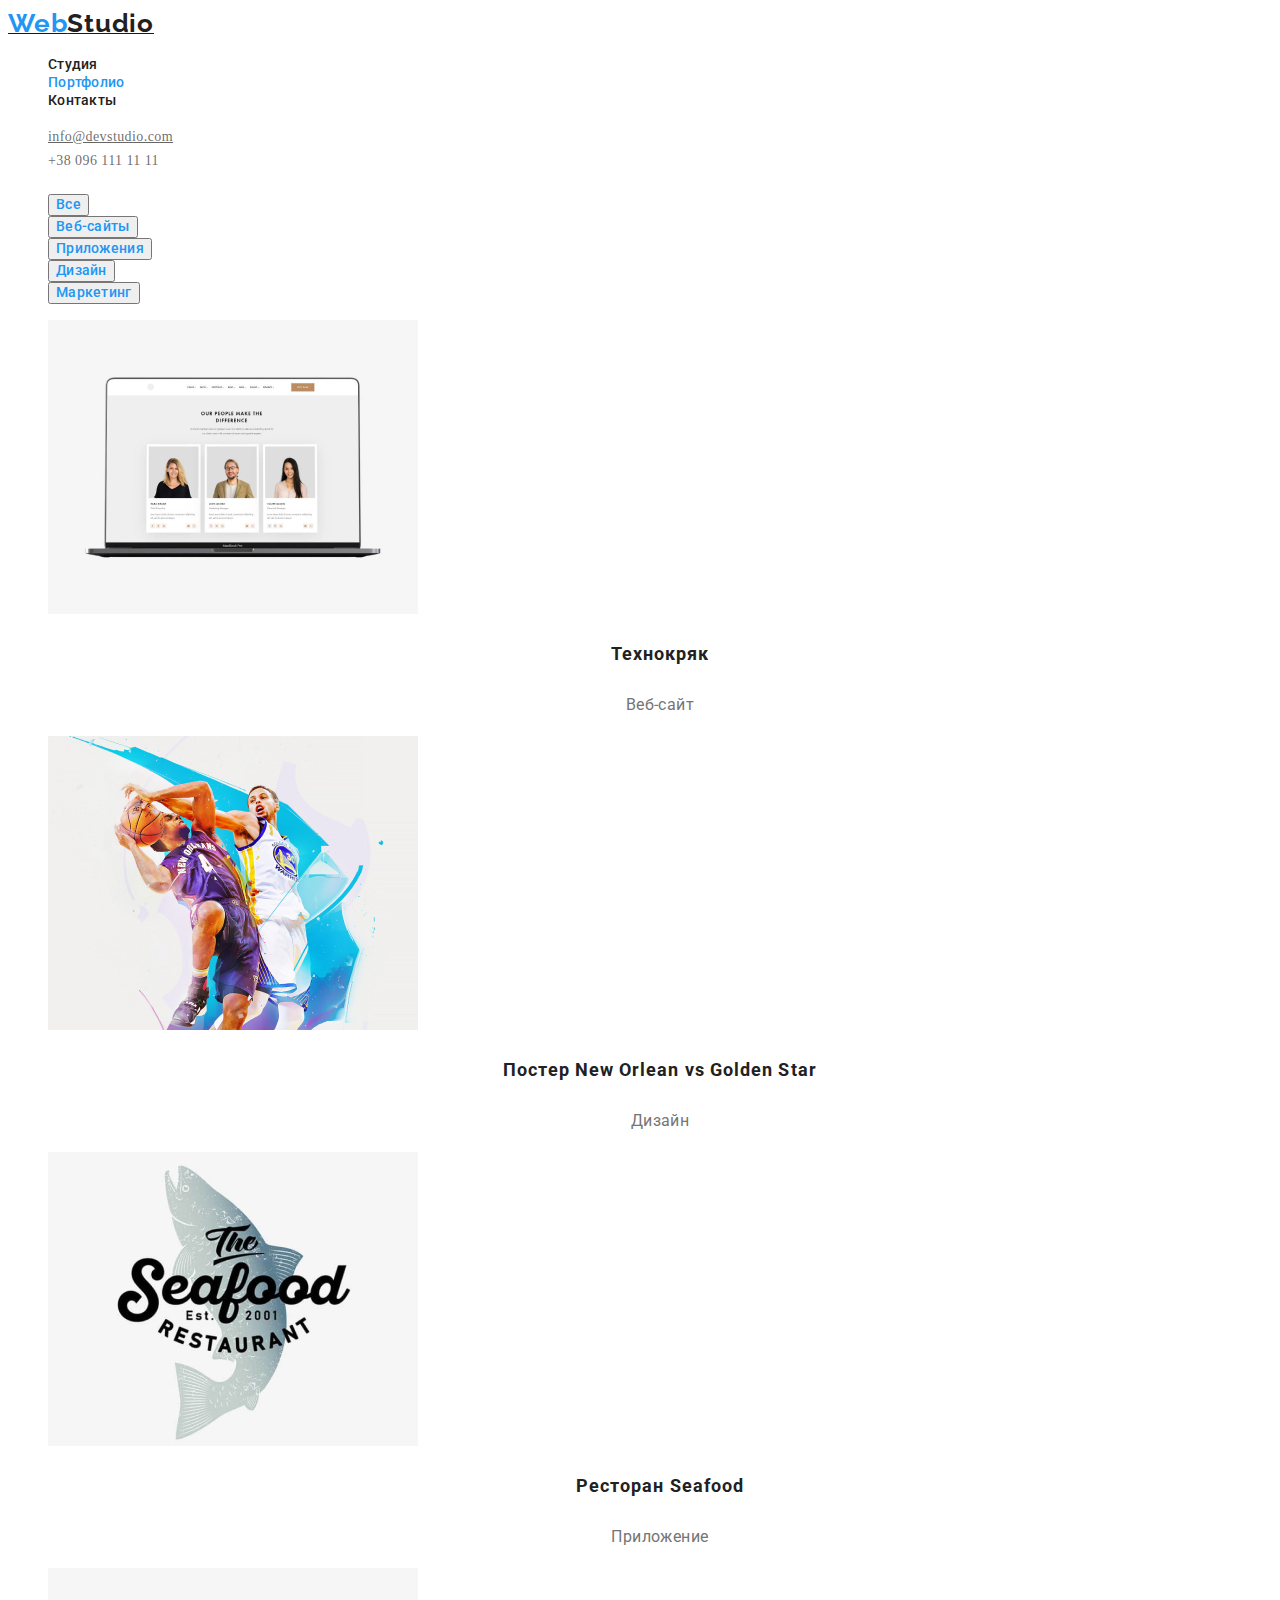
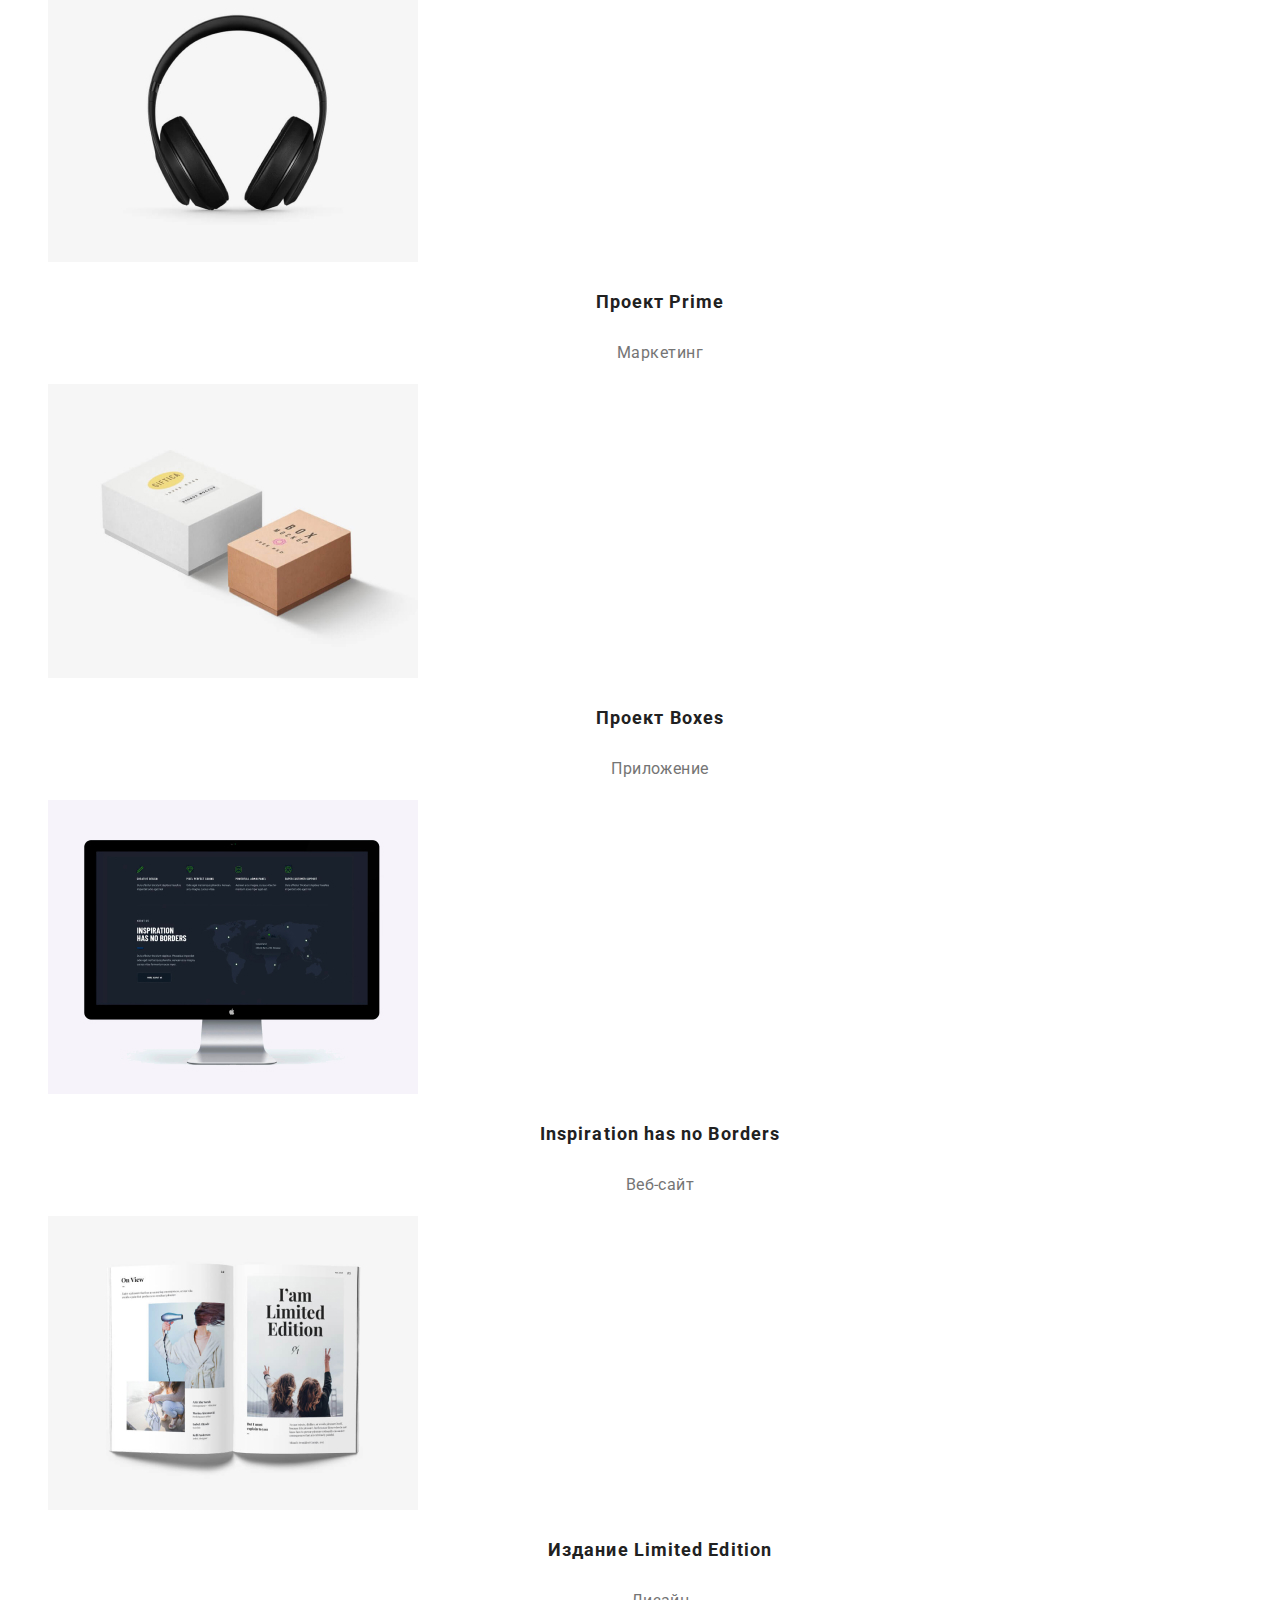
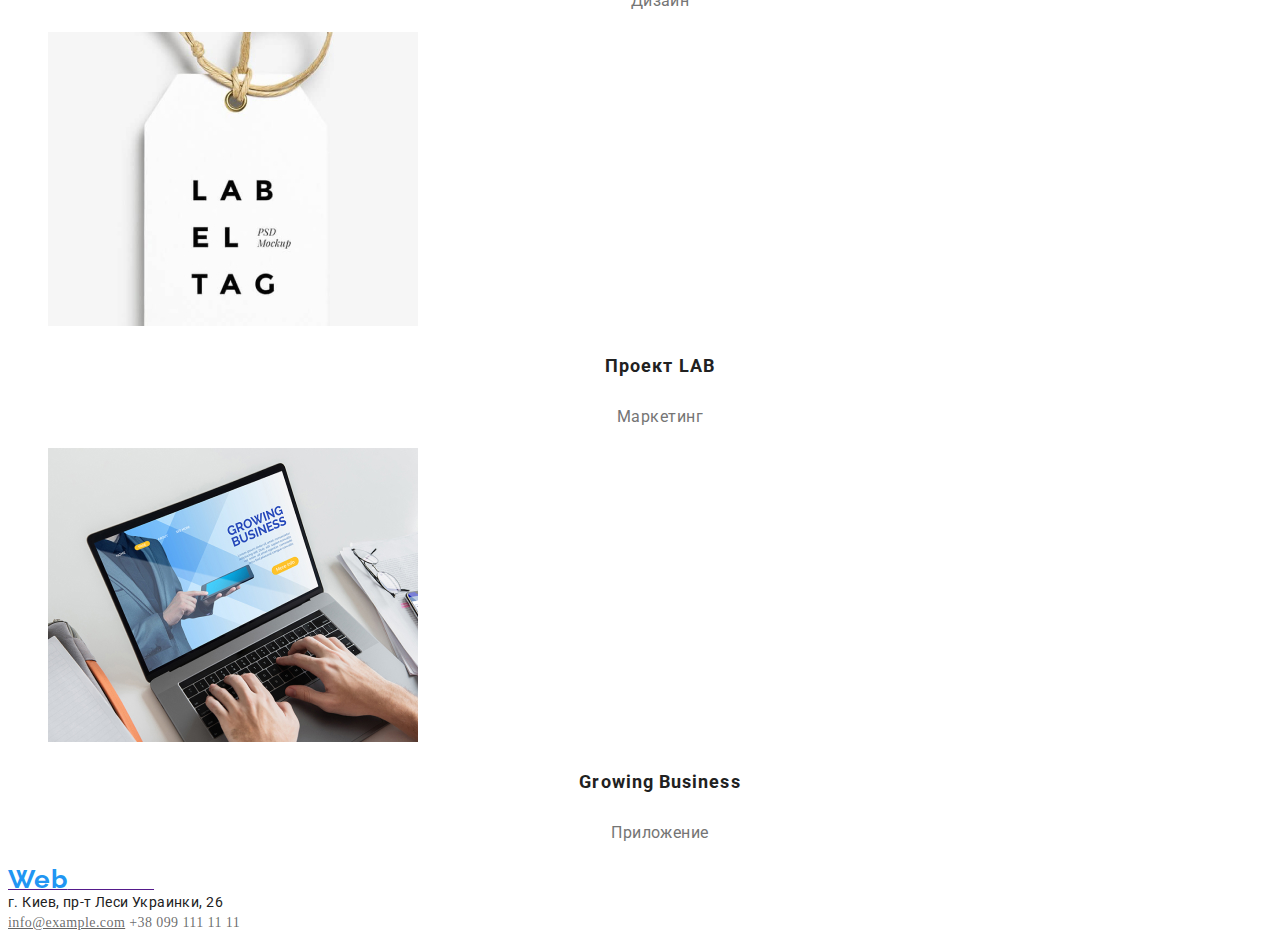
==== porfolio.html @ 671dcb43 "Исправления" ====
<!DOCTYPE html>
<html lang="ru">
  <head>
    <meta charset="UTF-8" />
    <meta http-equiv="X-UA-Compatible" content="IE=edge" />
    <meta name="viewport" content="width=device-width, initial-scale=1.0" />
    <title>Document</title>
    <link href="" rel="stylesheet" />
    <link
      href="https://fonts.googleapis.com/css2?family=Raleway:wght@900&family=Roboto:wght@400;500;700&display=swap"
      rel="stylesheet"
    />
    <link rel="preconnect" href="https://fonts.gstatic.com" crossorigin />
    <link rel="preconnect" href="https://fonts.gstatic.com" crossorigin />
    <link rel="stylesheet" href="./css/common.css" />
    <link rel="stylesheet" href="./css/portfolio.css"
  </head>
  <body class="page">
    <!-- Шапка сайта-->
    <header>
      <a href="/"
        ><span class="logo-first">Web</span
        ><span class="logo-second">Studio</span></a
      >
      <nav>
        <!--Навигация на другие страницы-->
        <ul class="site-nav list">
          <li><a class="link current" href="./index.html">Студия</a></li>
          <li><a class="link" href="">Портфолио</a></li>
          <li><a class="link-contact" href="">Контакты</a></li>
        </ul>
        <ul class="auth-nav list">
          <li><a class="contacts-link" href="">info@devstudio.com</a></li>
          <li><a class="contacts-link link" href="">+38 096 111 11 11</a></li>
        </ul>
      </nav>
    </header>
    <!--Уникальный контент страницы-->
    <main>
      <!--Герой-->
      <section class="hero">
        <h1 class="hero-title"></h1>
        <nav>
          <!--Фильтр страницы-->
          <ul class="site-nav list list">
            <li>
              <button type="button" class="button-primary link">Все</button>
            </li>
            <li>
              <button type="button" class="button-secondary link">
                Веб-сайты
              </button>
            </li>
            <li>
              <button type="button" class="button-secondary link">
                Приложения
              </button>
            </li>
            <li>
              <button type="button" class="button-secondary link">
                Дизайн
              </button>
            </li>
            <li>
              <button type="button" class="button-secondary link">
                Маркетинг
              </button>
            </li>
          </ul>
        </nav>
      </section>
      <!--Навигация по странице Портфолио-->
      <section class="section">
        <h2 class="section-title"></h2>
        <ul class="Портфолио-list list">
          <li>
            <img src="./images/img5.jpg" alt="Веб-сайт" width="370" />
            <h3 class="section-title">Технокряк</h3>
            <p class="section-description">Веб-сайт</p>
          </li>
          <li>
            <img
              src="./images/img6.jpg"
              alt="Постер с фото баскетбол"
              width="370"
            />
            <h3 class="section-title">Постер New Orlean vs Golden Star</h3>
            <p class="section-description">Дизайн</p>
          </li>
          <li>
            <img src="./images/img7.jpg" alt="Ресторан - логотип" width="370" />
            <h3 class="section-title">Ресторан Seafood</h3>
            <p class="section-description">Приложение</p>
          </li>
          <li>
            <img src="./images/img8.jpg" alt="Основной проект" width="370" />
            <h3 class="section-title">Проект Prime</h3>
            <p class="section-description">Маркетинг</p>
          </li>
          <li>
            <img src="./images/img9.jpg" alt="Проект - Боксы" width="370" />
            <h3 class="section-title">Проект Boxes</h3>
            <p class="section-description">Приложение</p>
          </li>
          <li>
            <img src="./images/img10.jpg" alt="Вдохновение" width="370" />
            <h3 class="section-title">Inspiration has no Borders</h3>
            <p class="section-description">Веб-сайт</p>
          </li>
          <li>
            <img
              src="./images/img11.jpg"
              alt="Ограниченное издание"
              width="370"
            />
            <h3 class="section-title">Издание Limited Edition</h3>
            <p class="section-description">Дизайн</p>
          </li>
          <li>
            <img
              src="./images/img12.jpg"
              alt="Программа обучения"
              width="370"
            />
            <h3 class="section-title">Проект LAB</h3>
            <p class="section-description">Маркетинг</p>
          </li>
          <li>
            <img src="./images/img13.jpg" alt="Растущий бизнес" width="370" />
            <h3 class="section-title">Growing Business</h3>
            <p class="section-description">Приложение</p>
          </li>
        </ul>
      </section>
    </main>
    <!--Подвал страницы-->
    <footer class="footer">
      <a href=""
        ><span class="logo-first">Web</span
        ><span class="logo-third">Studio</span></a
      >
      <address class="contacts-adress">г. Киев, пр-т Леси Украинки, 26</address>
      <a class="contacts-link" href="mailto:info@example.com"
        >info@example.com</a
      >
      <a class="contacts-link link" href="tel:">+38 099 111 11 11</a>
    </footer>
  </body>
</html>
---- css/common.css ----
:root {
  --primary-text-color: #212121;
  --secondary-text-color: #757575;
  --accent-color: #2196f3;
  --primary-white-text-color: #ffffff;
  --secondary-white-text-color: rgba (0, 0, 0, 0.6);
  --primary-white-color: #ffffff;
}

}

body {
  color: var(--primary-text-color);
  background-color: var(--primary-white-color);
}

.logo {
  color: var(--primary-text-color);
}

logo:hover {
  color: var(--accent-color);
}
.site-nav .link {
  color: var(--accent-color);
}

.site-nav .link:hover,
.site-nav .link:focus {
  color: var(--primary-text-color);
}

.site-nav .link.current {
  color: var(--primary-text-color);
}
---- css/portfolio.css ----
/ *цвет основного текста #212121*/
/* вторичный цвет текста rgba (0, 0, 0, 0)
*/
/* белый #ffffff */
/* акцент#2196f3 */
/* вторичный цвет фона #757575*/ 

.body {
  color: var(--primary-text-color);
  background-color: var(--primary-white-color);

  font-family: Roboto;
font-style: normal;
font-weight: 500;
font-size: 14px;
line-height: 1.14;
letter-spacing: 0.02em;
}


.link {
  color: var(--primary-text-color);
  text-decoration: none;
}

.list {
  list-style: none;
}

/* Logo */
.logo {
  color: var(--primary-text-color);
  font-family: Raleway;
font-style: normal;
font-weight: 700;
font-size: 26px;
line-height: 1.19;
letter-spacing: 0.03em;
}

.logo:hover, .logo:focus
 {
    color: var(--accent-color);
    background-color: var(--primary-white-text-color);
 }

.logo-first {
    color:var(--accent-color);
  font-family: Raleway;
font-style: normal;
font-weight: 700;
font-size: 26px;
line-height: 1.19;
letter-spacing: 0.03em;
text-decoration: none;
}

.logo-second {
    color: var(--primary-text-color);
    font-family: Raleway;
font-style: normal;
font-weight: 700;
font-size: 26px;
line-height: 1.19;
letter-spacing: 0.03em;
   }
.logo-third {
color: var(--primary-white-color);
font-family: Raleway;
font-style: normal;
font-weight: 700;
font-size: 26px;
line-height: 31px;
letter-spacing: 0.03em;
}
/* Site nav */

.site-nav .link.current {
  color: var(--primary-text-color);
   font-family: Roboto;
font-style: normal;
font-weight: 500;
font-size: 14px;
line-height: 1.14;
letter-spacing: 0.02em;
  }

.site-nav .link {
  color: var(--accent-color);
  font-family: Roboto;
font-style: normal;
font-weight: 500;
font-size: 14px;
line-height: 1.14;
letter-spacing: 0.02em;
} 
.site-nav .link:hover,
.site-nav .link:focus {
  color: var(--primary-text-color);
  font-family: Roboto;
font-style: normal;
font-weight: 500;
font-size: 14px;
line-height: 1.14;
letter-spacing: 0.02em;
}

.site-nav .link-contact {
  color: var(--primary-text-color);
   font-family: Roboto;
font-style: normal;
font-weight: 500;
font-size: 14px;
line-height: 1.14;
letter-spacing: 0.02em; 
text-decoration: none;
}

/* Auth-nav */

.auth-nav contacts-link {
  color: var(--secondary-text-color);
  font-family: Roboto;
font-style: normal;
font-weight: 500;
font-size: 14px;
line-height: 1.14;
letter-spacing: 0.02em;}

.auth-nav contacts-link link {
   color: var(--secondary-text-color);
   font-family: Roboto;
font-style: normal;
font-weight: 500;
font-size: 14px;
line-height: 1.14;
letter-spacing: 0.02em
}


/* Hero */
.hero-title {
  color: var(--primary-text-color);
  
}
/* Button */
.button {
  color: var(--primary-white-text-color);
  background-color: #ffffff;
  
}

.button.primary link {
  color: var(--primary-white-text-color);
  background-color: var(--accent-color);
  border-color: blue;
  text-align: center;
}

.button.secondary link {
  color: var(--primary-text-color);
  background-color: var(--primary-white-color);
  border-color: transparent;
  text-align: center;
}

/* Filtre on the pages */

.section-title {
  color: var(--primary-text-color);
  font-family: Roboto;
font-style: normal;
font-weight: 700;
font-size: 18px;
line-height: 2.0;
letter-spacing: 0.06em;
text-align: center;
}

.section-description {
  color: var(--secondary-text-color);
  font-family: Roboto;
font-style: normal;
font-weight: normal;
font-size: 16px;
line-height: 30px;
letter-spacing: 0.03em;
text-align: center;
}


.footer

/* Footer */
.logo {
    color: var(--primary-text-color);
font-family: Raleway, cursive;
font-size: 26px;
line-height: 1.19;
text-decoration: none;
}
.logo-first {
    color:var(--accent-color);
   font-family: Raleway;
font-style: normal;
font-weight: 700;
font-size: 26px;
line-height: 31px;
letter-spacing: 0.03em;
 
  }

}
.logo-second {
    color: var(--primary-text-color);
    font-family: Raleway;
font-style: normal;
font-weight: 700;
font-size: 26px;
line-height: 1.19;
letter-spacing: 0.03em;
}

.contacts-adress{
color: var(--primary-text-color);
font-family: Roboto;
font-style: normal;
font-weight: 400;
font-size: 14px;
line-height: 1.14;
letter-spacing: 0.03em
}

.contacts-link {
  color: rgba(0, 0, 0, 0.6);
  аont-family: Roboto;
font-style: normal;
font-weight: 400;
font-size: 14px;
line-height: 24px;
letter-spacing: 0.03em;
}
.contacts-link link {
  color: rgba(0, 0, 0, 0.6);
  font-family: Roboto;
font-style: normal;
font-weight: 400;
font-size: 14px;
line-height: 1.14;
letter-spacing: 0.03em;
}
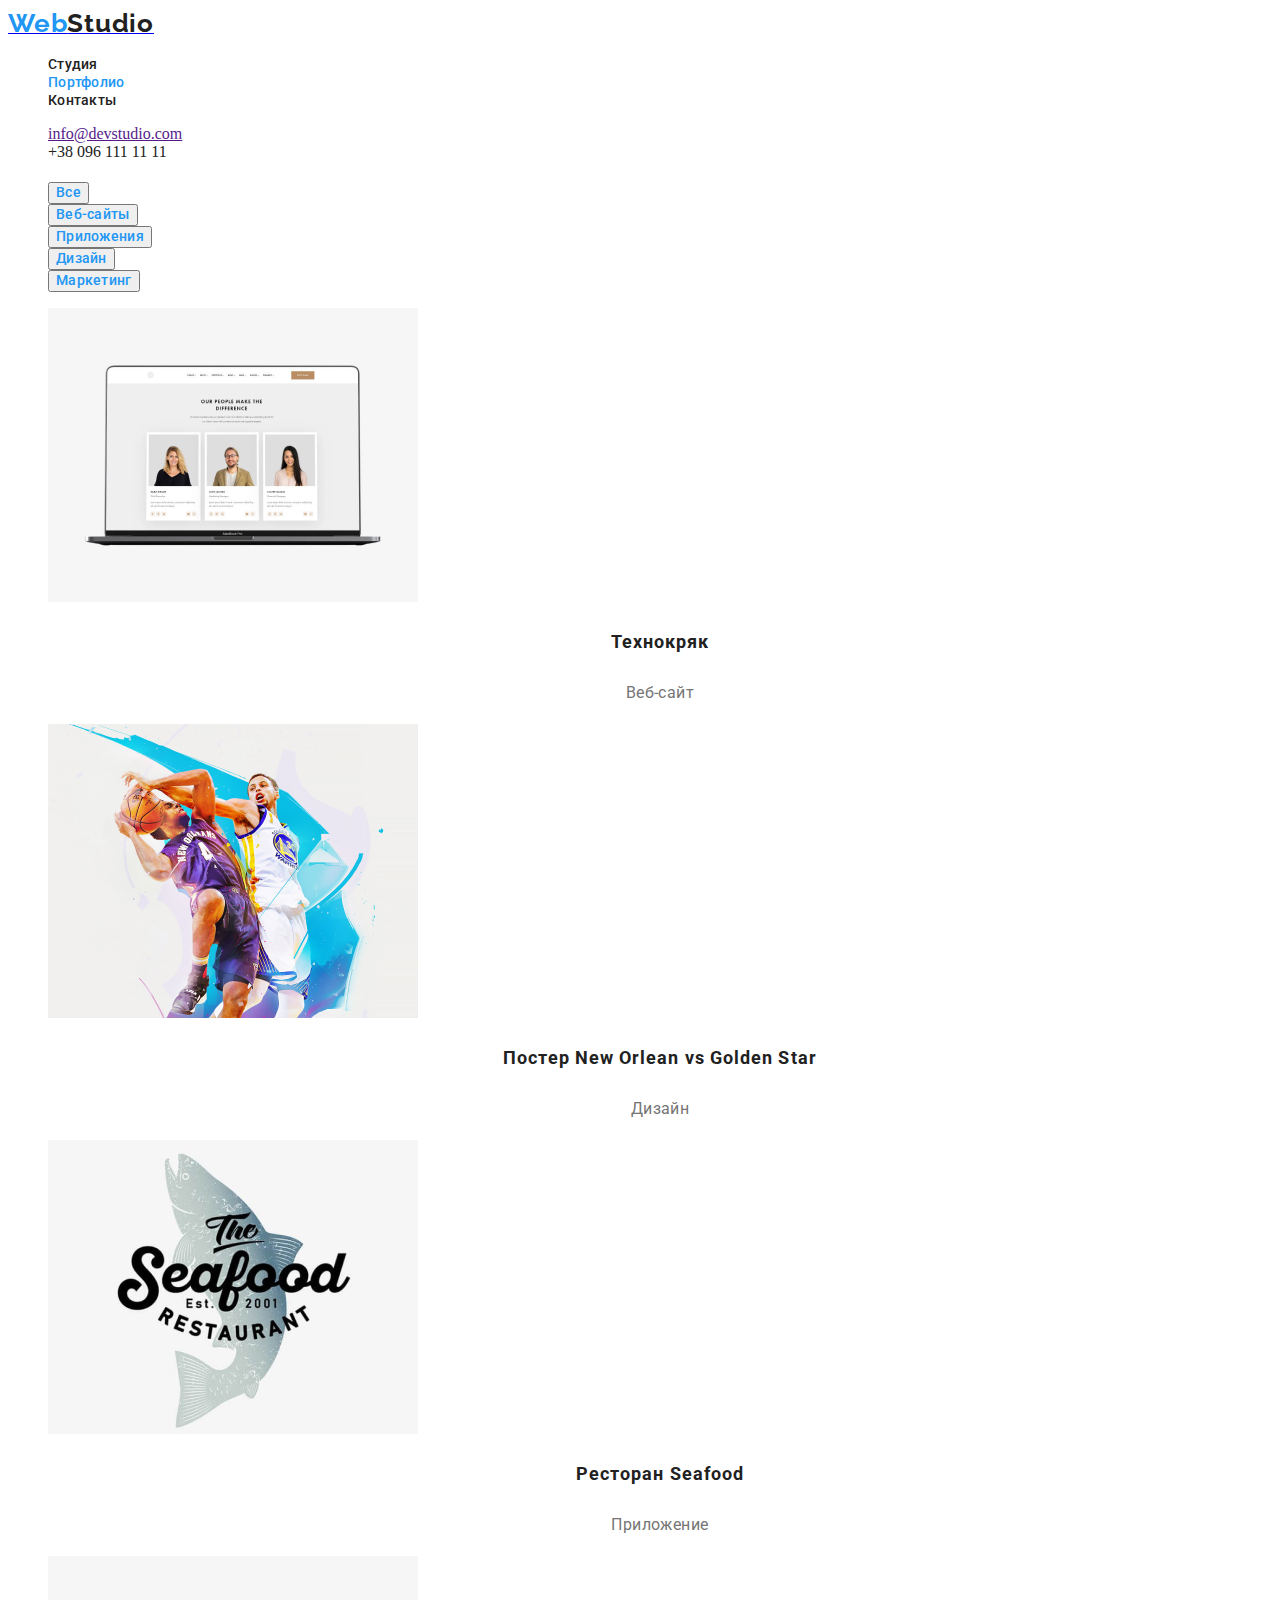
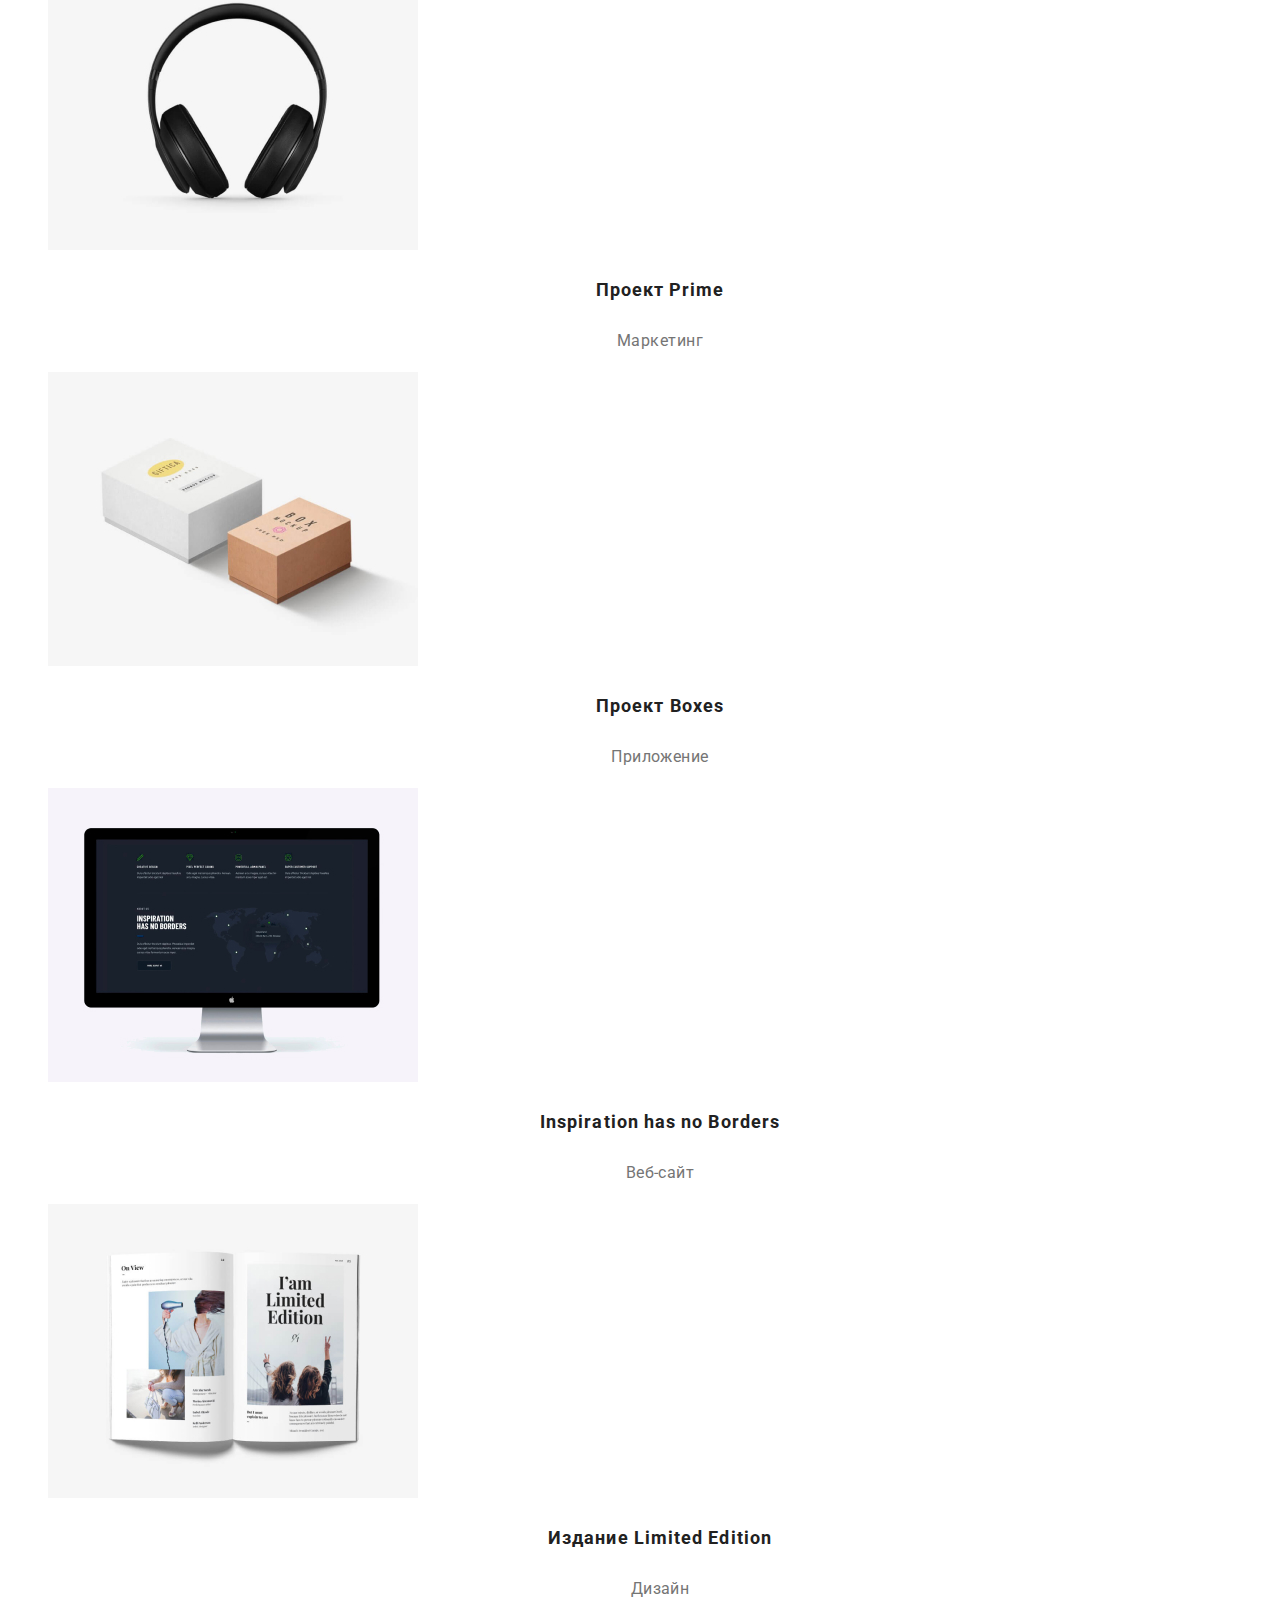
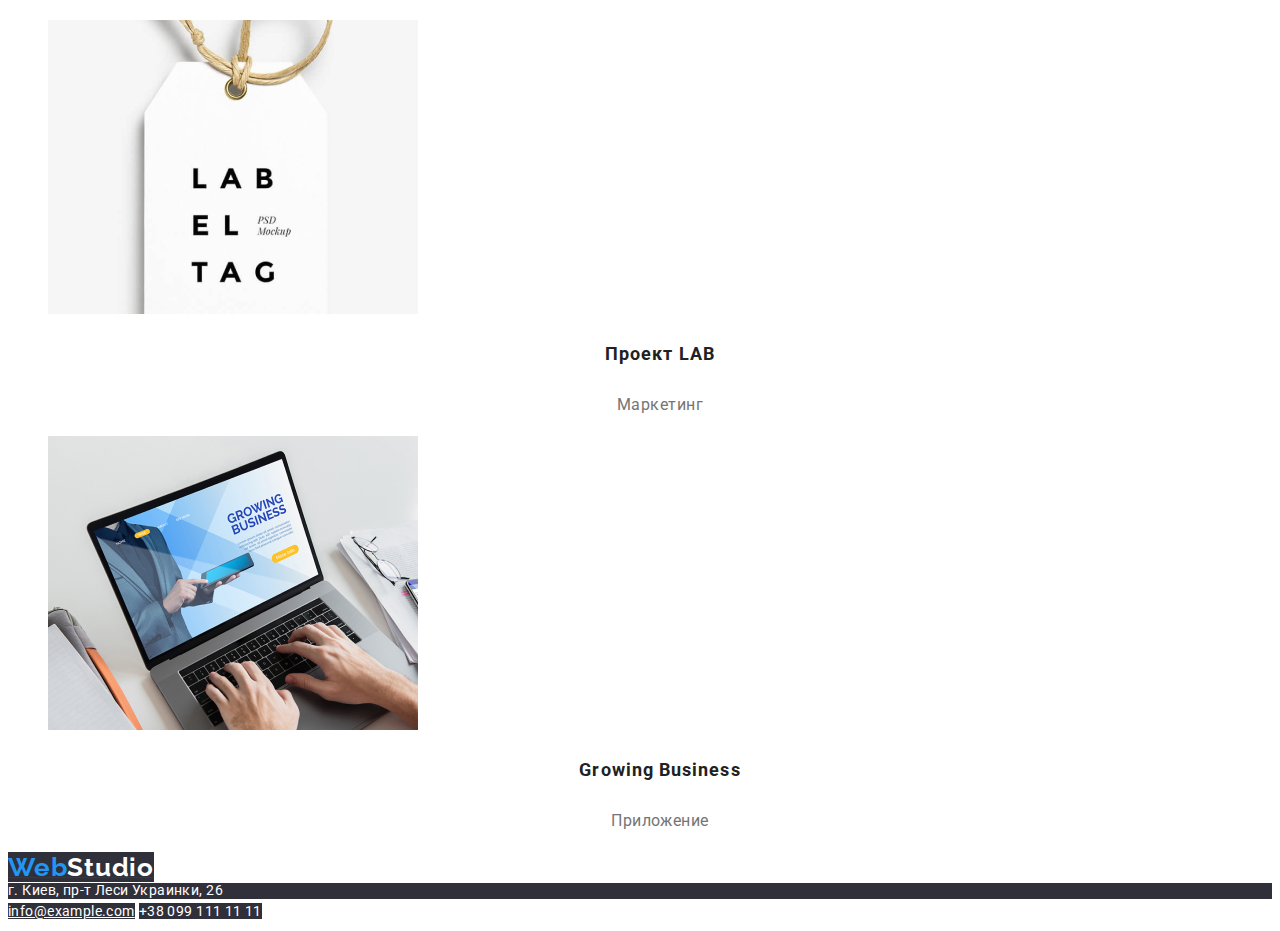
==== commit 1b48da36: "Добавила белый текст и фон" ====
--- a/porfolio.html
+++ b/porfolio.html
@@ -19,8 +19,8 @@
     <!-- Шапка сайта-->
     <header>
       <a href="/"
-        ><span class="logo-first">Web</span
-        ><span class="logo-second">Studio</span></a
+        ><span class="logo-first-header">Web</span
+        ><span class="logo-second-header">Studio</span></a
       >
       <nav>
         <!--Навигация на другие страницы-->
@@ -30,8 +30,8 @@
           <li><a class="link-contact" href="">Контакты</a></li>
         </ul>
         <ul class="auth-nav list">
-          <li><a class="contacts-link" href="">info@devstudio.com</a></li>
-          <li><a class="contacts-link link" href="">+38 096 111 11 11</a></li>
+          <li><a class="contact-link" href="">info@devstudio.com</a></li>
+          <li><a class="contact-link link" href="">+38 096 111 11 11</a></li>
         </ul>
       </nav>
     </header>
@@ -136,8 +136,8 @@
     <!--Подвал страницы-->
     <footer class="footer">
       <a href=""
-        ><span class="logo-first">Web</span
-        ><span class="logo-third">Studio</span></a
+        ><span class="logo-first-footer">Web</span
+        ><span class="logo-third-footer">Studio</span></a
       >
       <address class="contacts-adress">г. Киев, пр-т Леси Украинки, 26</address>
       <a class="contacts-link" href="mailto:info@example.com"
--- a/css/common.css
+++ b/css/common.css
@@ -12,6 +12,7 @@
 body {
   color: var(--primary-text-color);
   background-color: var(--primary-white-color);
+  background-color: #2f303a;
 }
 
 .logo {
--- a/css/portfolio.css
+++ b/css/portfolio.css
@@ -10,13 +10,12 @@
   background-color: var(--primary-white-color);
 
   font-family: Roboto;
-font-style: normal;
-font-weight: 500;
-font-size: 14px;
-line-height: 1.14;
-letter-spacing: 0.02em;
-}
-
+  font-style: normal;
+  font-weight: 500;
+  font-size: 14px;
+  line-height: 1.14;
+  letter-spacing: 0.02em;
+}
 
 .link {
   color: var(--primary-text-color);
@@ -31,123 +30,123 @@
 .logo {
   color: var(--primary-text-color);
   font-family: Raleway;
-font-style: normal;
-font-weight: 700;
-font-size: 26px;
-line-height: 1.19;
-letter-spacing: 0.03em;
-}
-
-.logo:hover, .logo:focus
- {
-    color: var(--accent-color);
-    background-color: var(--primary-white-text-color);
- }
-
-.logo-first {
-    color:var(--accent-color);
-  font-family: Raleway;
-font-style: normal;
-font-weight: 700;
-font-size: 26px;
-line-height: 1.19;
-letter-spacing: 0.03em;
-text-decoration: none;
-}
-
-.logo-second {
-    color: var(--primary-text-color);
-    font-family: Raleway;
-font-style: normal;
-font-weight: 700;
-font-size: 26px;
-line-height: 1.19;
-letter-spacing: 0.03em;
-   }
-.logo-third {
-color: var(--primary-white-color);
-font-family: Raleway;
-font-style: normal;
-font-weight: 700;
-font-size: 26px;
-line-height: 31px;
-letter-spacing: 0.03em;
+  font-style: normal;
+  font-weight: 700;
+  font-size: 26px;
+  line-height: 1.19;
+  letter-spacing: 0.03em;
+}
+
+.logo:hover,
+.logo:focus {
+  color: var(--accent-color);
+  background-color: var(--primary-white-text-color);
+}
+
+.logo-first-header {
+  color: var(--accent-color);
+  font-family: Raleway;
+  font-style: normal;
+  font-weight: 700;
+  font-size: 26px;
+  line-height: 1.19;
+  letter-spacing: 0.03em;
+  text-decoration: none;
+}
+
+.logo-second-header {
+  color: var(--primary-text-color);
+  font-family: Raleway;
+  font-style: normal;
+  font-weight: 700;
+  font-size: 26px;
+  line-height: 1.19;
+  letter-spacing: 0.03em;
+}
+.logo-third-footer {
+  color: var(--primary-white-text-color);
+  background-color: #2f303a;
+  font-family: Raleway;
+  font-style: normal;
+  font-weight: 700;
+  font-size: 26px;
+  line-height: 31px;
+  letter-spacing: 0.03em;
 }
 /* Site nav */
 
 .site-nav .link.current {
   color: var(--primary-text-color);
-   font-family: Roboto;
-font-style: normal;
-font-weight: 500;
-font-size: 14px;
-line-height: 1.14;
-letter-spacing: 0.02em;
-  }
+  font-family: Roboto;
+  font-style: normal;
+  font-weight: 500;
+  font-size: 14px;
+  line-height: 1.14;
+  letter-spacing: 0.02em;
+}
 
 .site-nav .link {
   color: var(--accent-color);
   font-family: Roboto;
-font-style: normal;
-font-weight: 500;
-font-size: 14px;
-line-height: 1.14;
-letter-spacing: 0.02em;
-} 
+  font-style: normal;
+  font-weight: 500;
+  font-size: 14px;
+  line-height: 1.14;
+  letter-spacing: 0.02em;
+}
 .site-nav .link:hover,
 .site-nav .link:focus {
   color: var(--primary-text-color);
   font-family: Roboto;
-font-style: normal;
-font-weight: 500;
-font-size: 14px;
-line-height: 1.14;
-letter-spacing: 0.02em;
+  font-style: normal;
+  font-weight: 500;
+  font-size: 14px;
+  line-height: 1.14;
+  letter-spacing: 0.02em;
 }
 
 .site-nav .link-contact {
   color: var(--primary-text-color);
-   font-family: Roboto;
-font-style: normal;
-font-weight: 500;
-font-size: 14px;
-line-height: 1.14;
-letter-spacing: 0.02em; 
-text-decoration: none;
+  font-family: Roboto;
+  font-style: normal;
+  font-weight: 500;
+  font-size: 14px;
+  line-height: 1.14;
+  letter-spacing: 0.02em;
+  text-decoration: none;
 }
 
 /* Auth-nav */
 
-.auth-nav contacts-link {
+.auth-nav contact-link {
   color: var(--secondary-text-color);
   font-family: Roboto;
-font-style: normal;
-font-weight: 500;
-font-size: 14px;
-line-height: 1.14;
-letter-spacing: 0.02em;}
-
-.auth-nav contacts-link link {
-   color: var(--secondary-text-color);
-   font-family: Roboto;
-font-style: normal;
-font-weight: 500;
-font-size: 14px;
-line-height: 1.14;
-letter-spacing: 0.02em
-}
-
+  font-style: normal;
+  font-weight: 500;
+  font-size: 14px;
+  line-height: 1.14;
+  letter-spacing: 0.02em;
+}
+
+.auth-nav contact-link link {
+  color: var(--secondary-text-color);
+  font-family: Roboto;
+  font-style: normal;
+  font-weight: 500;
+  font-size: 14px;
+  line-height: 1.14;
+  letter-spacing: 0.02em;
+}
 
 /* Hero */
 .hero-title {
-  color: var(--primary-text-color);
-  
+  color: var(--primary-white-text-color);
+  background-color: var();
 }
 /* Button */
 .button {
   color: var(--primary-white-text-color);
   background-color: #ffffff;
-  
 }
 
 .button.primary link {
@@ -169,83 +168,85 @@
 .section-title {
   color: var(--primary-text-color);
   font-family: Roboto;
-font-style: normal;
-font-weight: 700;
-font-size: 18px;
-line-height: 2.0;
-letter-spacing: 0.06em;
-text-align: center;
+  font-style: normal;
+  font-weight: 700;
+  font-size: 18px;
+  line-height: 2;
+  letter-spacing: 0.06em;
+  text-align: center;
 }
 
 .section-description {
   color: var(--secondary-text-color);
   font-family: Roboto;
-font-style: normal;
-font-weight: normal;
-font-size: 16px;
-line-height: 30px;
-letter-spacing: 0.03em;
-text-align: center;
-}
-
+  font-style: normal;
+  font-weight: normal;
+  font-size: 16px;
+  line-height: 30px;
+  letter-spacing: 0.03em;
+  text-align: center;
+}
 
 .footer
 
 /* Footer */
 .logo {
-    color: var(--primary-text-color);
-font-family: Raleway, cursive;
-font-size: 26px;
-line-height: 1.19;
-text-decoration: none;
-}
-.logo-first {
-    color:var(--accent-color);
-   font-family: Raleway;
-font-style: normal;
-font-weight: 700;
-font-size: 26px;
-line-height: 31px;
-letter-spacing: 0.03em;
- 
-  }
-
-}
-.logo-second {
-    color: var(--primary-text-color);
-    font-family: Raleway;
-font-style: normal;
-font-weight: 700;
-font-size: 26px;
-line-height: 1.19;
-letter-spacing: 0.03em;
-}
-
-.contacts-adress{
-color: var(--primary-text-color);
-font-family: Roboto;
-font-style: normal;
-font-weight: 400;
-font-size: 14px;
-line-height: 1.14;
-letter-spacing: 0.03em
+  color: var(--primary-text-color);
+  font-family: Raleway, cursive;
+  font-size: 26px;
+  line-height: 1.19;
+  text-decoration: none;
+}
+.logo-first-footer {
+  color: var(--accent-color);
+  background-color: #2f303a;
+  font-family: Raleway;
+  font-style: normal;
+  font-weight: 700;
+  font-size: 26px;
+  line-height: 31px;
+  letter-spacing: 0.03em;
+}
+
+.logo-second-footer {
+  color: var(--primary-white-text-color);
+  background-color: #2f303a;
+  font-family: Raleway;
+  font-style: normal;
+  font-weight: 700;
+  font-size: 26px;
+  line-height: 1.19;
+  letter-spacing: 0.03em;
+}
+
+.contacts-adress {
+  color: var(--primary-white-text-color);
+  background-color: #2f303a;
+  font-family: Roboto;
+  font-style: normal;
+  font-weight: 400;
+  font-size: 14px;
+  line-height: 1.14;
+  letter-spacing: 0.03em;
 }
 
 .contacts-link {
-  color: rgba(0, 0, 0, 0.6);
-  аont-family: Roboto;
-font-style: normal;
-font-weight: 400;
-font-size: 14px;
-line-height: 24px;
-letter-spacing: 0.03em;
+  color: var(--primary-white-text-color);
+  background-color: #2f303a;
+  font-family: Roboto;
+  font-style: normal;
+  font-weight: 400;
+  font-size: 14px;
+  line-height: 24px;
+  letter-spacing: 0.03em;
 }
 .contacts-link link {
-  color: rgba(0, 0, 0, 0.6);
-  font-family: Roboto;
-font-style: normal;
-font-weight: 400;
-font-size: 14px;
-line-height: 1.14;
-letter-spacing: 0.03em;
-}
+  color: var(--primary-white-text-color);
+  background-color: #2f303a;
+  font-family: Roboto;
+  font-style: normal;
+  font-weight: 400;
+  font-size: 14px;
+  line-height: 1.14;
+  letter-spacing: 0.03em;
+}
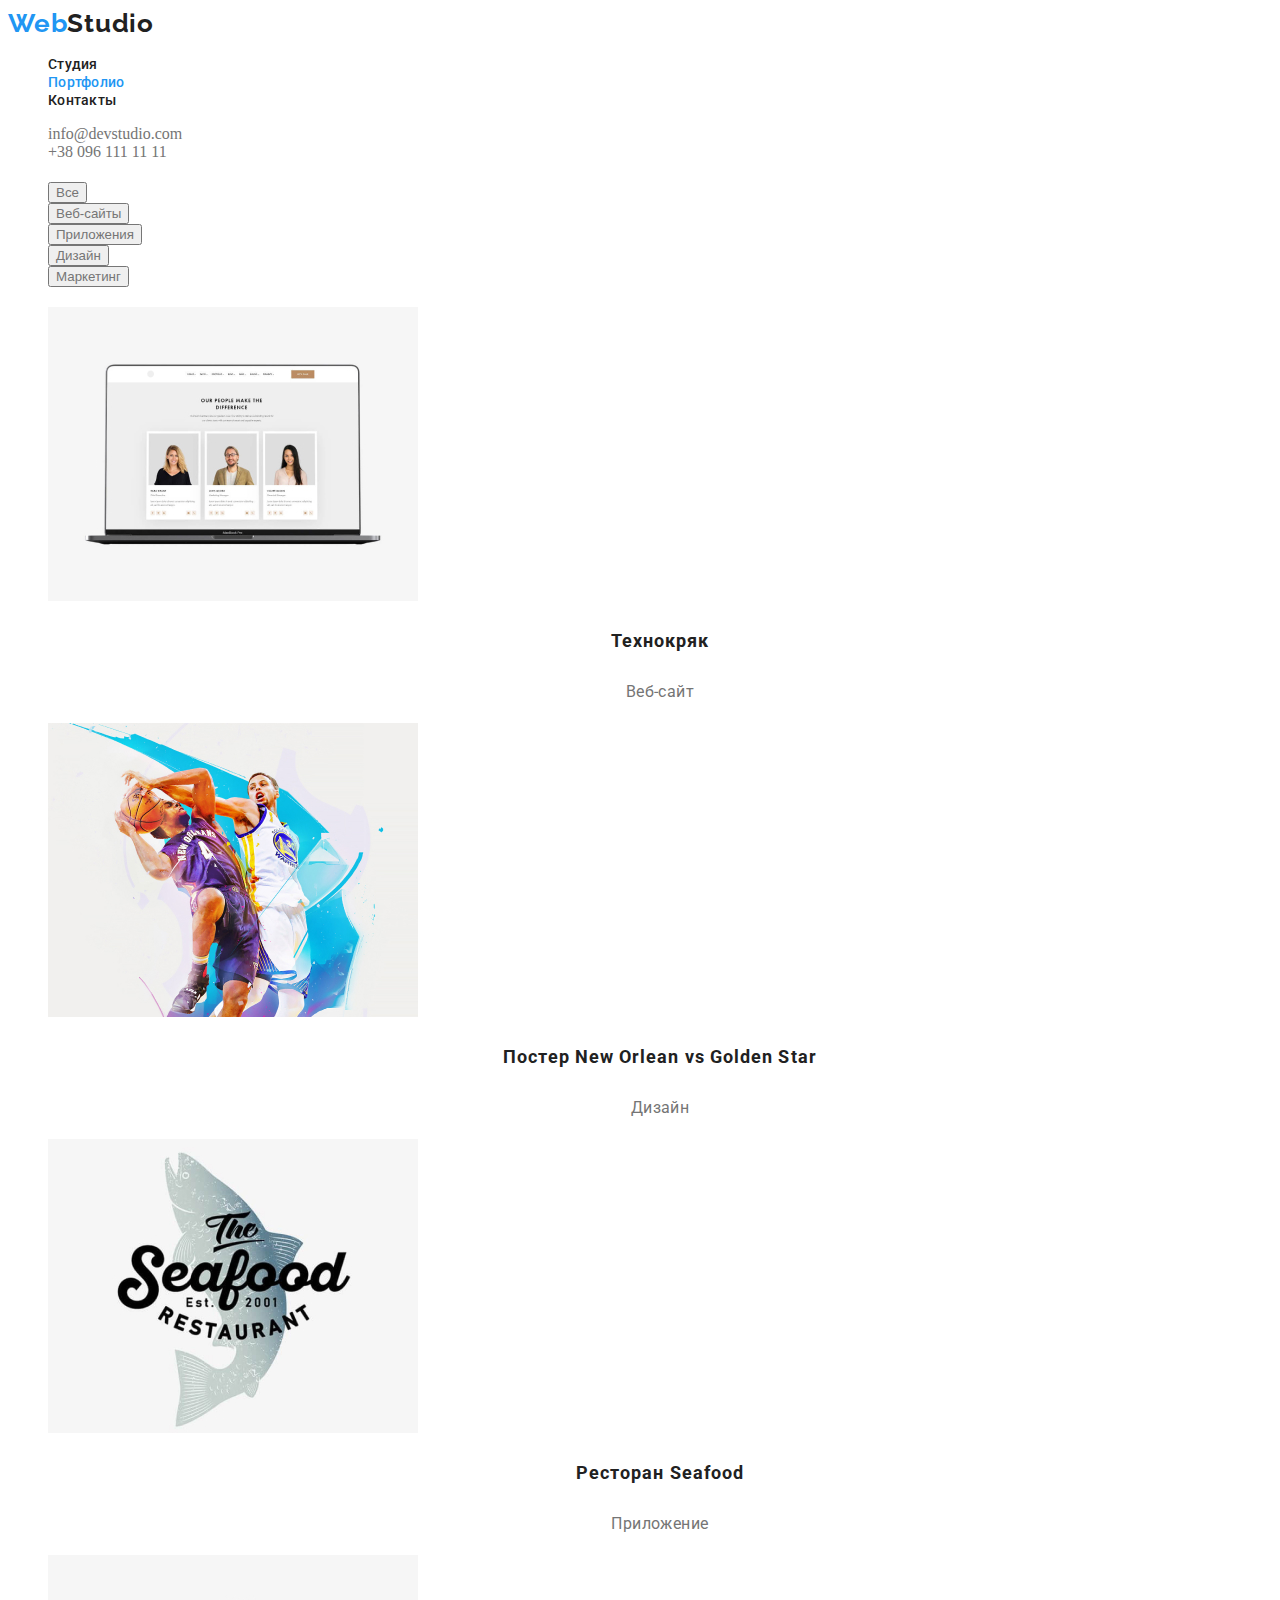
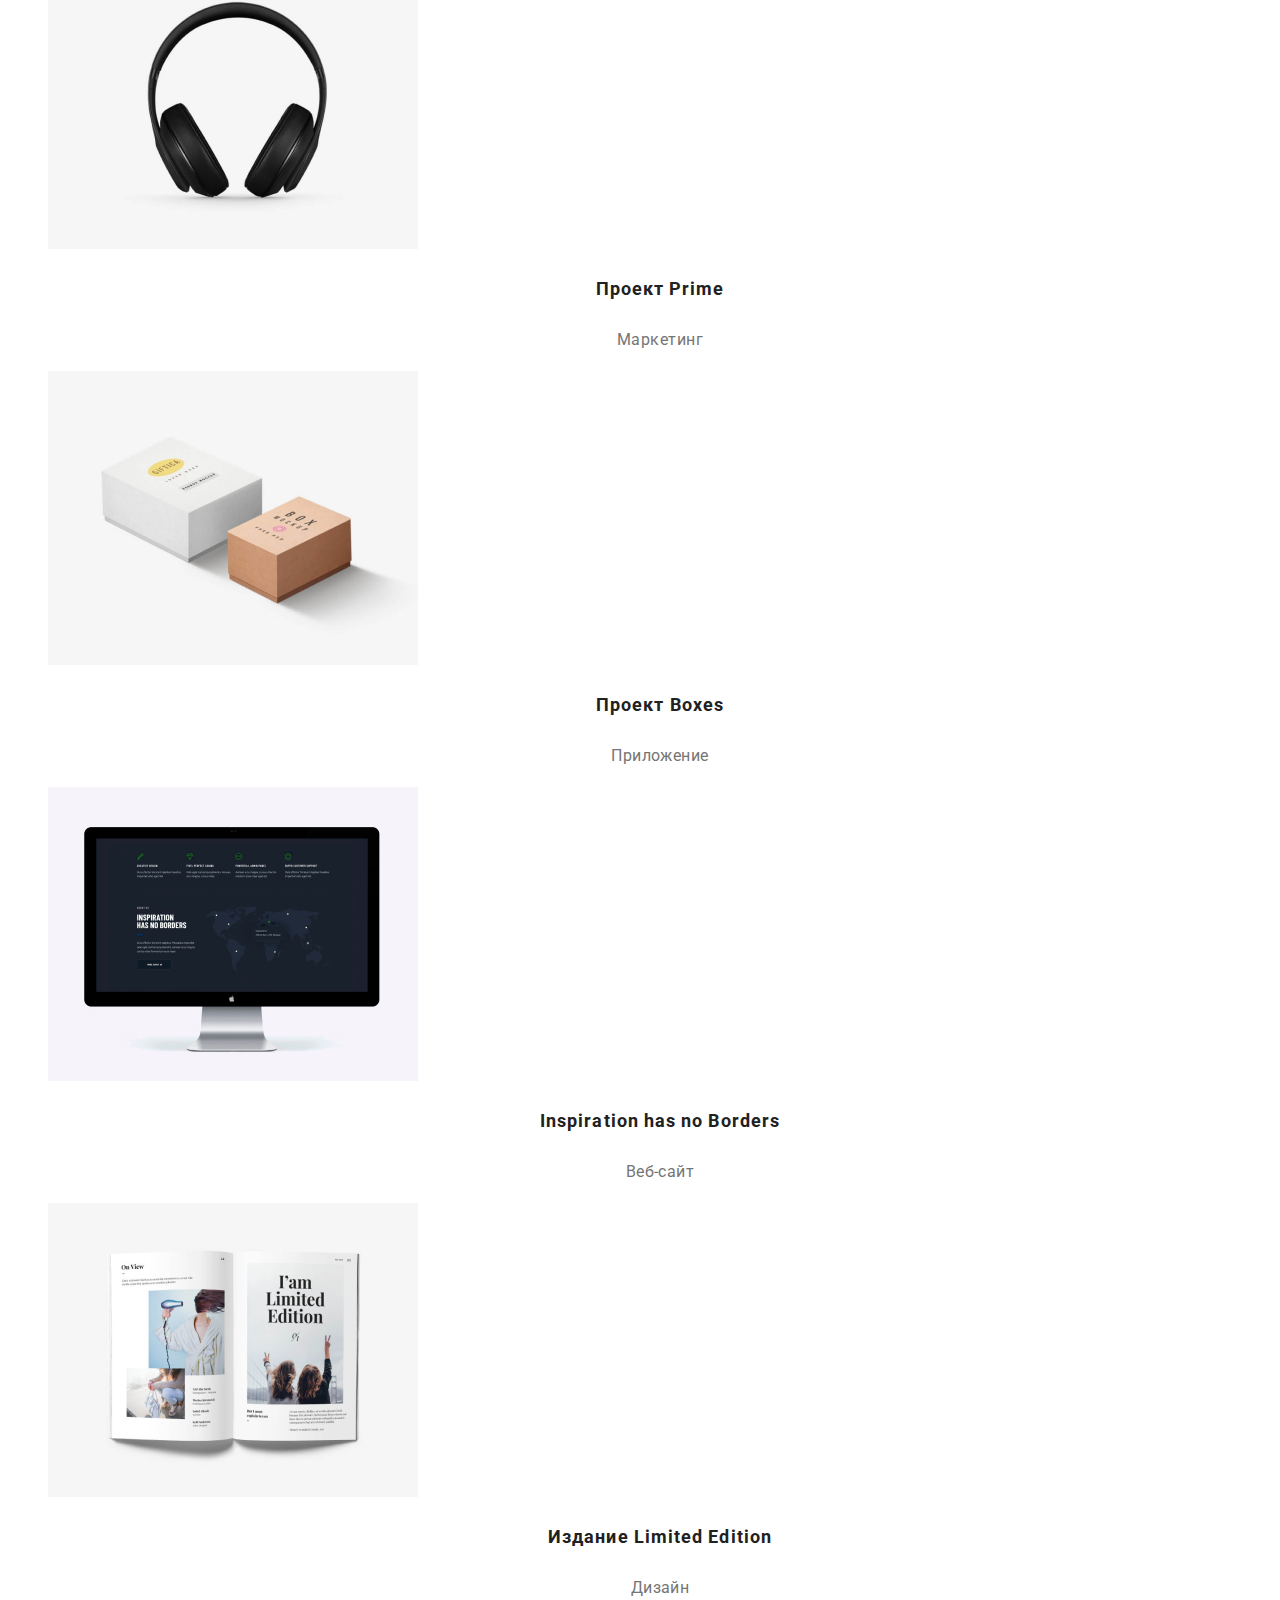
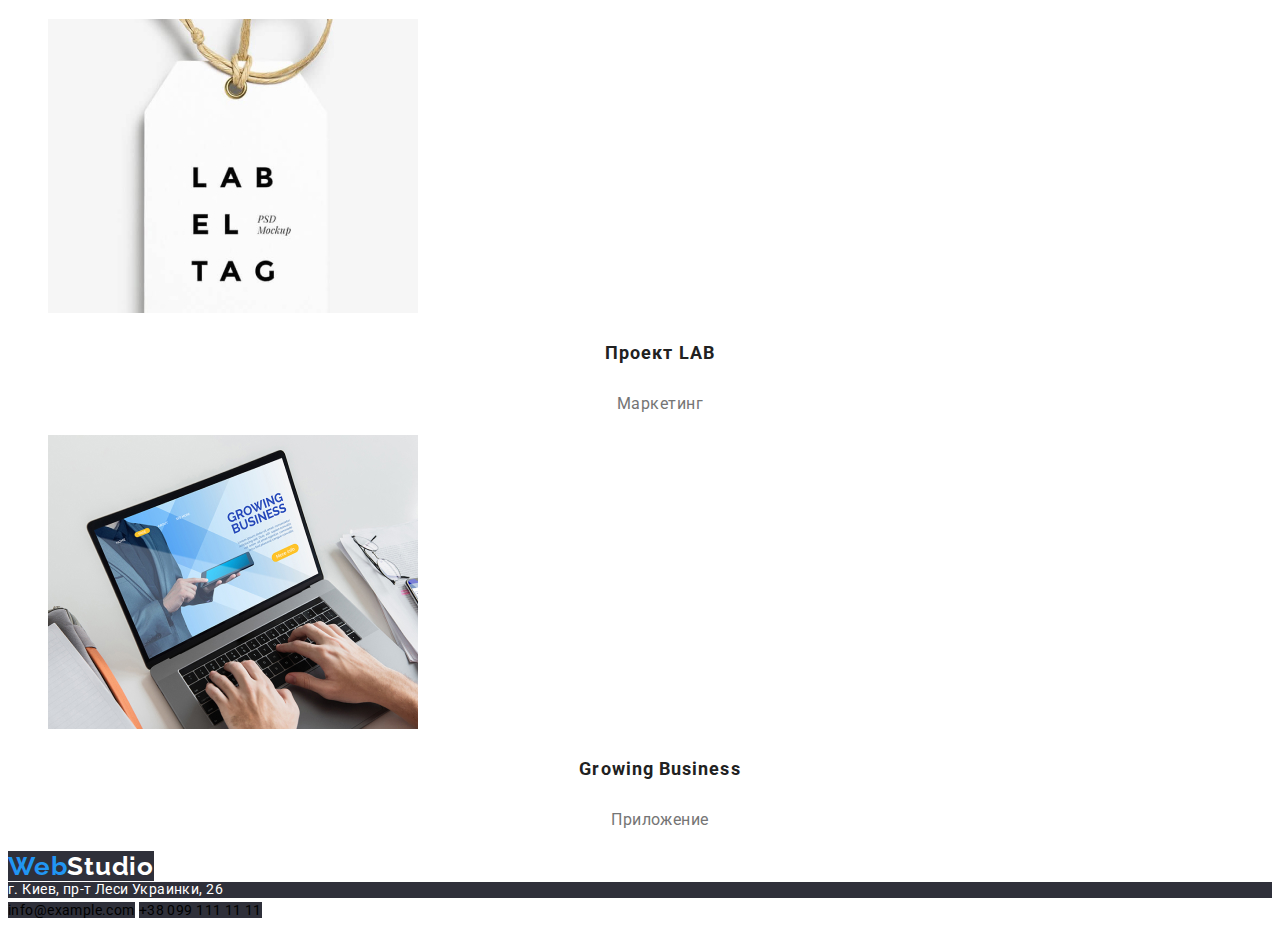
==== commit 5cdf3750: "Отмена подчёркивания, шрифт, общая секция в Портфолио" ====
--- a/porfolio.html
+++ b/porfolio.html
@@ -7,7 +7,7 @@
     <title>Document</title>
     <link href="" rel="stylesheet" />
     <link
-      href="https://fonts.googleapis.com/css2?family=Raleway:wght@900&family=Roboto:wght@400;500;700&display=swap"
+      href="https://fonts.googleapis.com/css2?family=Raleway:wght@700&family=Roboto:wght@400;500;700;900&display=swap"
       rel="stylesheet"
     />
     <link rel="preconnect" href="https://fonts.gstatic.com" crossorigin />
@@ -18,6 +18,7 @@
   <body class="page">
     <!-- Шапка сайта-->
     <header>
+      <title>text-decoration</title>
       <a href="/"
         ><span class="logo-first-header">Web</span
         ><span class="logo-second-header">Studio</span></a
@@ -30,7 +31,9 @@
           <li><a class="link-contact" href="">Контакты</a></li>
         </ul>
         <ul class="auth-nav list">
-          <li><a class="contact-link" href="">info@devstudio.com</a></li>
+          <li>
+            <a class="contacts-mailto link" href="">info@devstudio.com</a>
+          </li>
           <li><a class="contact-link link" href="">+38 096 111 11 11</a></li>
         </ul>
       </nav>
@@ -40,43 +43,37 @@
       <!--Герой-->
       <section class="hero">
         <h1 class="hero-title"></h1>
-        <nav>
-          <!--Фильтр страницы-->
-          <ul class="site-nav list list">
-            <li>
-              <button type="button" class="button-primary link">Все</button>
-            </li>
-            <li>
-              <button type="button" class="button-secondary link">
-                Веб-сайты
-              </button>
-            </li>
-            <li>
-              <button type="button" class="button-secondary link">
-                Приложения
-              </button>
-            </li>
-            <li>
-              <button type="button" class="button-secondary link">
-                Дизайн
-              </button>
-            </li>
-            <li>
-              <button type="button" class="button-secondary link">
-                Маркетинг
-              </button>
-            </li>
-          </ul>
-        </nav>
-      </section>
-      <!--Навигация по странице Портфолио-->
-      <section class="section">
+        <!--Фильтр страницы-->
+        <ul class="list">
+          <li>
+            <button type="button" class="button-primary-link link">Все</button>
+          </li>
+          <li>
+            <button type="button" class="button-secondary link">
+              Веб-сайты
+            </button>
+          </li>
+          <li>
+            <button type="button" class="button-secondary link">
+              Приложения
+            </button>
+          </li>
+          <li>
+            <button type="button" class="button-secondary link">Дизайн</button>
+          </li>
+          <li>
+            <button type="button" class="button-secondary link">
+              Маркетинг
+            </button>
+          </li>
+        </ul>
+        <!--Фильтр Портфолио-->
         <h2 class="section-title"></h2>
         <ul class="Портфолио-list list">
           <li>
             <img src="./images/img5.jpg" alt="Веб-сайт" width="370" />
-            <h3 class="section-title">Технокряк</h3>
-            <p class="section-description">Веб-сайт</p>
+            <h3 class="item-title">Технокряк</h3>
+            <p class="item-description">Веб-сайт</p>
           </li>
           <li>
             <img
@@ -84,28 +81,28 @@
               alt="Постер с фото баскетбол"
               width="370"
             />
-            <h3 class="section-title">Постер New Orlean vs Golden Star</h3>
-            <p class="section-description">Дизайн</p>
+            <h3 class="item-title">Постер New Orlean vs Golden Star</h3>
+            <p class="item-description">Дизайн</p>
           </li>
           <li>
             <img src="./images/img7.jpg" alt="Ресторан - логотип" width="370" />
-            <h3 class="section-title">Ресторан Seafood</h3>
-            <p class="section-description">Приложение</p>
+            <h3 class="item-title">Ресторан Seafood</h3>
+            <p class="item-description">Приложение</p>
           </li>
           <li>
             <img src="./images/img8.jpg" alt="Основной проект" width="370" />
-            <h3 class="section-title">Проект Prime</h3>
-            <p class="section-description">Маркетинг</p>
+            <h3 class="item-title">Проект Prime</h3>
+            <p class="item-description">Маркетинг</p>
           </li>
           <li>
             <img src="./images/img9.jpg" alt="Проект - Боксы" width="370" />
-            <h3 class="section-title">Проект Boxes</h3>
-            <p class="section-description">Приложение</p>
+            <h3 class="item-title">Проект Boxes</h3>
+            <p class="item-description">Приложение</p>
           </li>
           <li>
             <img src="./images/img10.jpg" alt="Вдохновение" width="370" />
-            <h3 class="section-title">Inspiration has no Borders</h3>
-            <p class="section-description">Веб-сайт</p>
+            <h3 class="item-title">Inspiration has no Borders</h3>
+            <p class="item-description">Веб-сайт</p>
           </li>
           <li>
             <img
@@ -113,8 +110,8 @@
               alt="Ограниченное издание"
               width="370"
             />
-            <h3 class="section-title">Издание Limited Edition</h3>
-            <p class="section-description">Дизайн</p>
+            <h3 class="item-title">Издание Limited Edition</h3>
+            <p class="item-description">Дизайн</p>
           </li>
           <li>
             <img
@@ -122,13 +119,13 @@
               alt="Программа обучения"
               width="370"
             />
-            <h3 class="section-title">Проект LAB</h3>
-            <p class="section-description">Маркетинг</p>
+            <h3 class="item-title">Проект LAB</h3>
+            <p class="item-description">Маркетинг</p>
           </li>
           <li>
             <img src="./images/img13.jpg" alt="Растущий бизнес" width="370" />
-            <h3 class="section-title">Growing Business</h3>
-            <p class="section-description">Приложение</p>
+            <h3 class="item-title">Growing Business</h3>
+            <p class="item-description">Приложение</p>
           </li>
         </ul>
       </section>
--- a/css/portfolio.css
+++ b/css/portfolio.css
@@ -18,13 +18,16 @@
 }
 
 .link {
-  color: var(--primary-text-color);
+  color: var(--secondary-text-color);
   text-decoration: none;
 }
 
 .list {
   list-style: none;
 }
+a {
+  text-decoration: none; /* Убираем подчеркивание у ссылок */
+}
 
 /* Logo */
 .logo {
@@ -118,14 +121,15 @@
 
 /* Auth-nav */
 
-.auth-nav contact-link {
-  color: var(--secondary-text-color);
-  font-family: Roboto;
-  font-style: normal;
-  font-weight: 500;
-  font-size: 14px;
-  line-height: 1.14;
-  letter-spacing: 0.02em;
+.auth-nav contacts-mailto link {
+color: var(--secondary-text-color);
+font-family: Roboto;
+font-style: normal;
+font-weight: 500;
+font-size: 14px;
+line-height: 1.14;
+letter-spacing: 0.02em;
+text-decoration: none;
 }
 
 .auth-nav contact-link link {
@@ -145,27 +149,47 @@
 }
 /* Button */
 .button {
-  color: var(--primary-white-text-color);
-  background-color: #ffffff;
+  color: var(--primary-text-color);
+ font-family: Roboto;
+font-style: normal;
+font-weight: 500;
+font-size: 16px;
+line-height: 1.63;
+text-align: center;
+letter-spacing: 0.03em;
 }
 
 .button.primary link {
-  color: var(--primary-white-text-color);
+  color: var(--primary-white-text-color)
   background-color: var(--accent-color);
-  border-color: blue;
-  text-align: center;
+  border: blue; 
+  border-radius: 4px;
+  font-family: Roboto;
+font-style: normal;
+font-weight: 500;
+font-size: 16px;
+line-height: 1.63;
+text-align: center;
+letter-spacing: 0.03em;
 }
 
 .button.secondary link {
   color: var(--primary-text-color);
-  background-color: var(--primary-white-color);
-  border-color: transparent;
-  text-align: center;
+  background-color: #f5f4fa;
+  border: none; 
+  border-radius: 4px;
+ font-family: Roboto;
+font-style: normal;
+font-weight: 500;
+font-size: 16px;
+line-height: 1.63;
+text-align: center;
+letter-spacing: 0.03em;
 }
 
 /* Filtre on the pages */
 
-.section-title {
+.item-title {
   color: var(--primary-text-color);
   font-family: Roboto;
   font-style: normal;
@@ -176,7 +200,7 @@
   text-align: center;
 }
 
-.section-description {
+.item-description {
   color: var(--secondary-text-color);
   font-family: Roboto;
   font-style: normal;
@@ -231,7 +255,7 @@
 }
 
 .contacts-link {
-  color: var(--primary-white-text-color);
+  color: var(--secondary-white-text-color);
   background-color: #2f303a;
   font-family: Roboto;
   font-style: normal;
@@ -241,7 +265,7 @@
   letter-spacing: 0.03em;
 }
 .contacts-link link {
-  color: var(--primary-white-text-color);
+  color: var(--secondary-white-text-color);
   background-color: #2f303a;
   font-family: Roboto;
   font-style: normal;
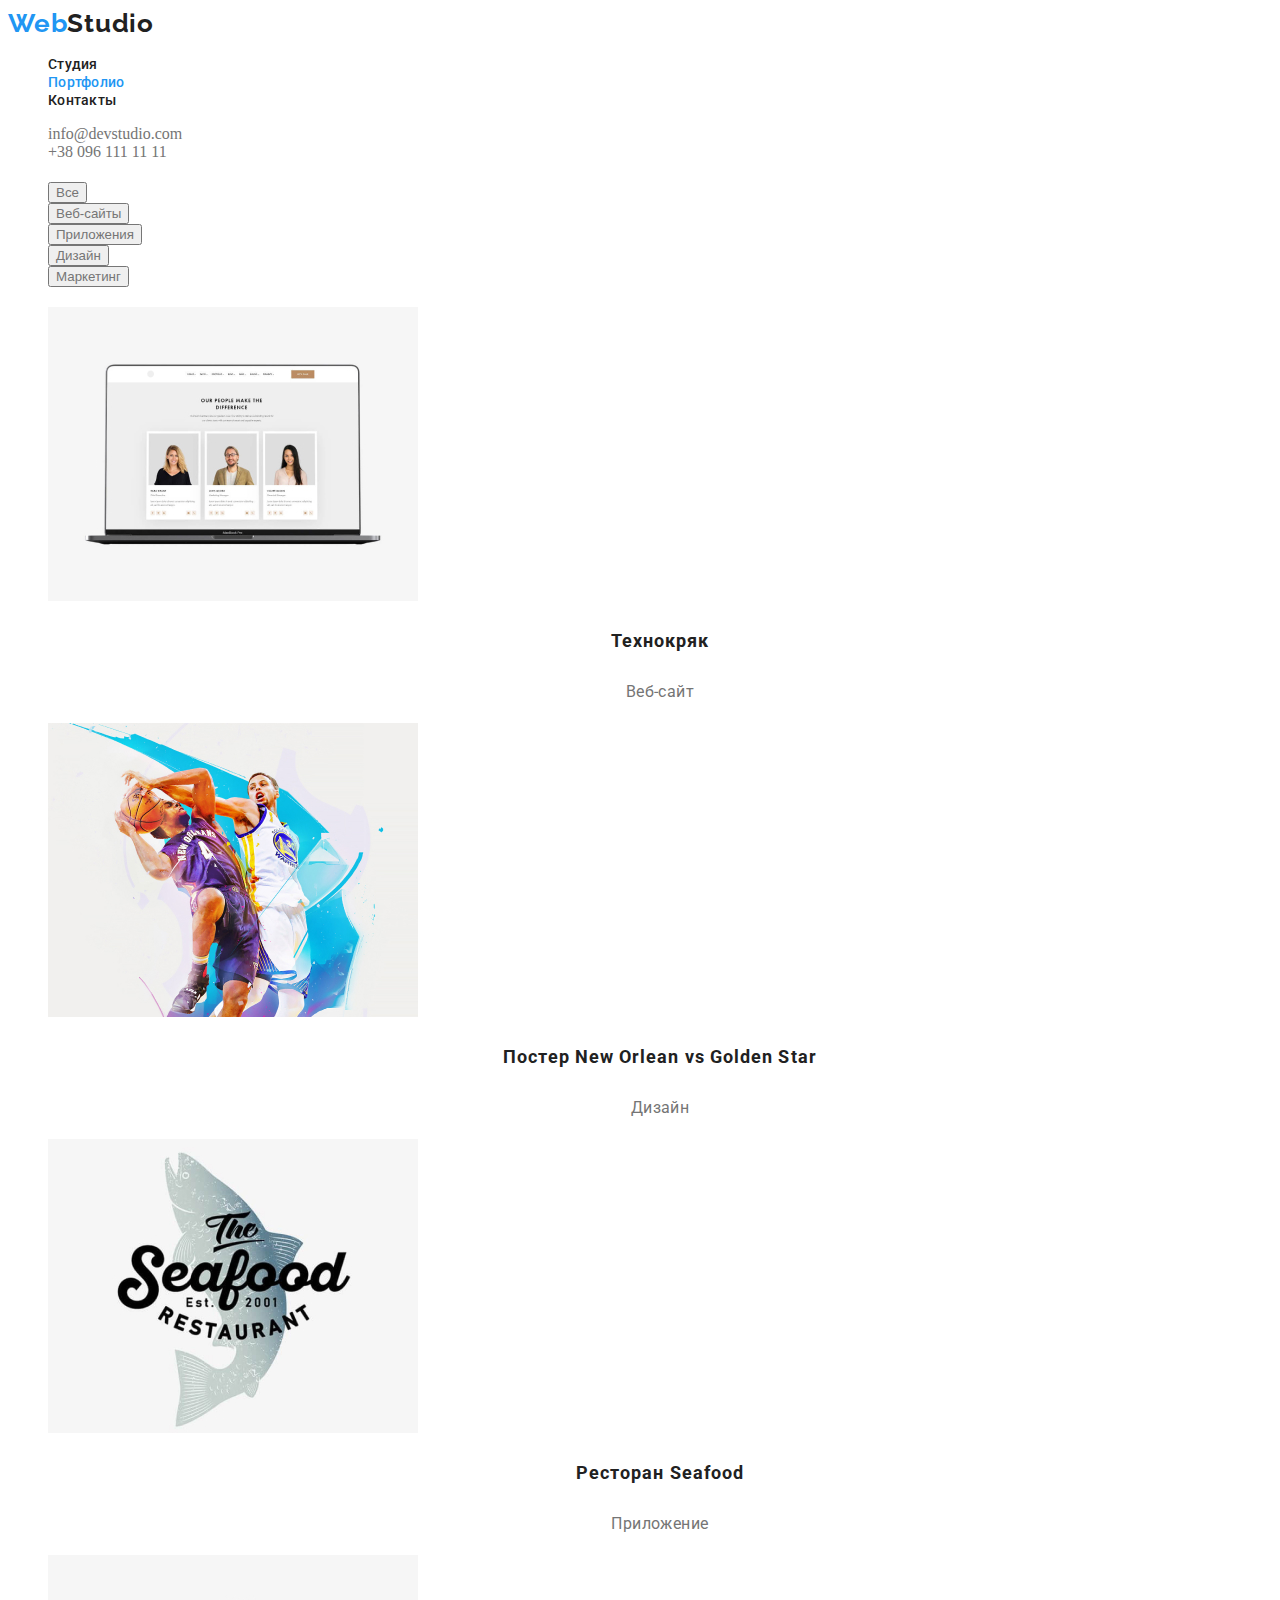
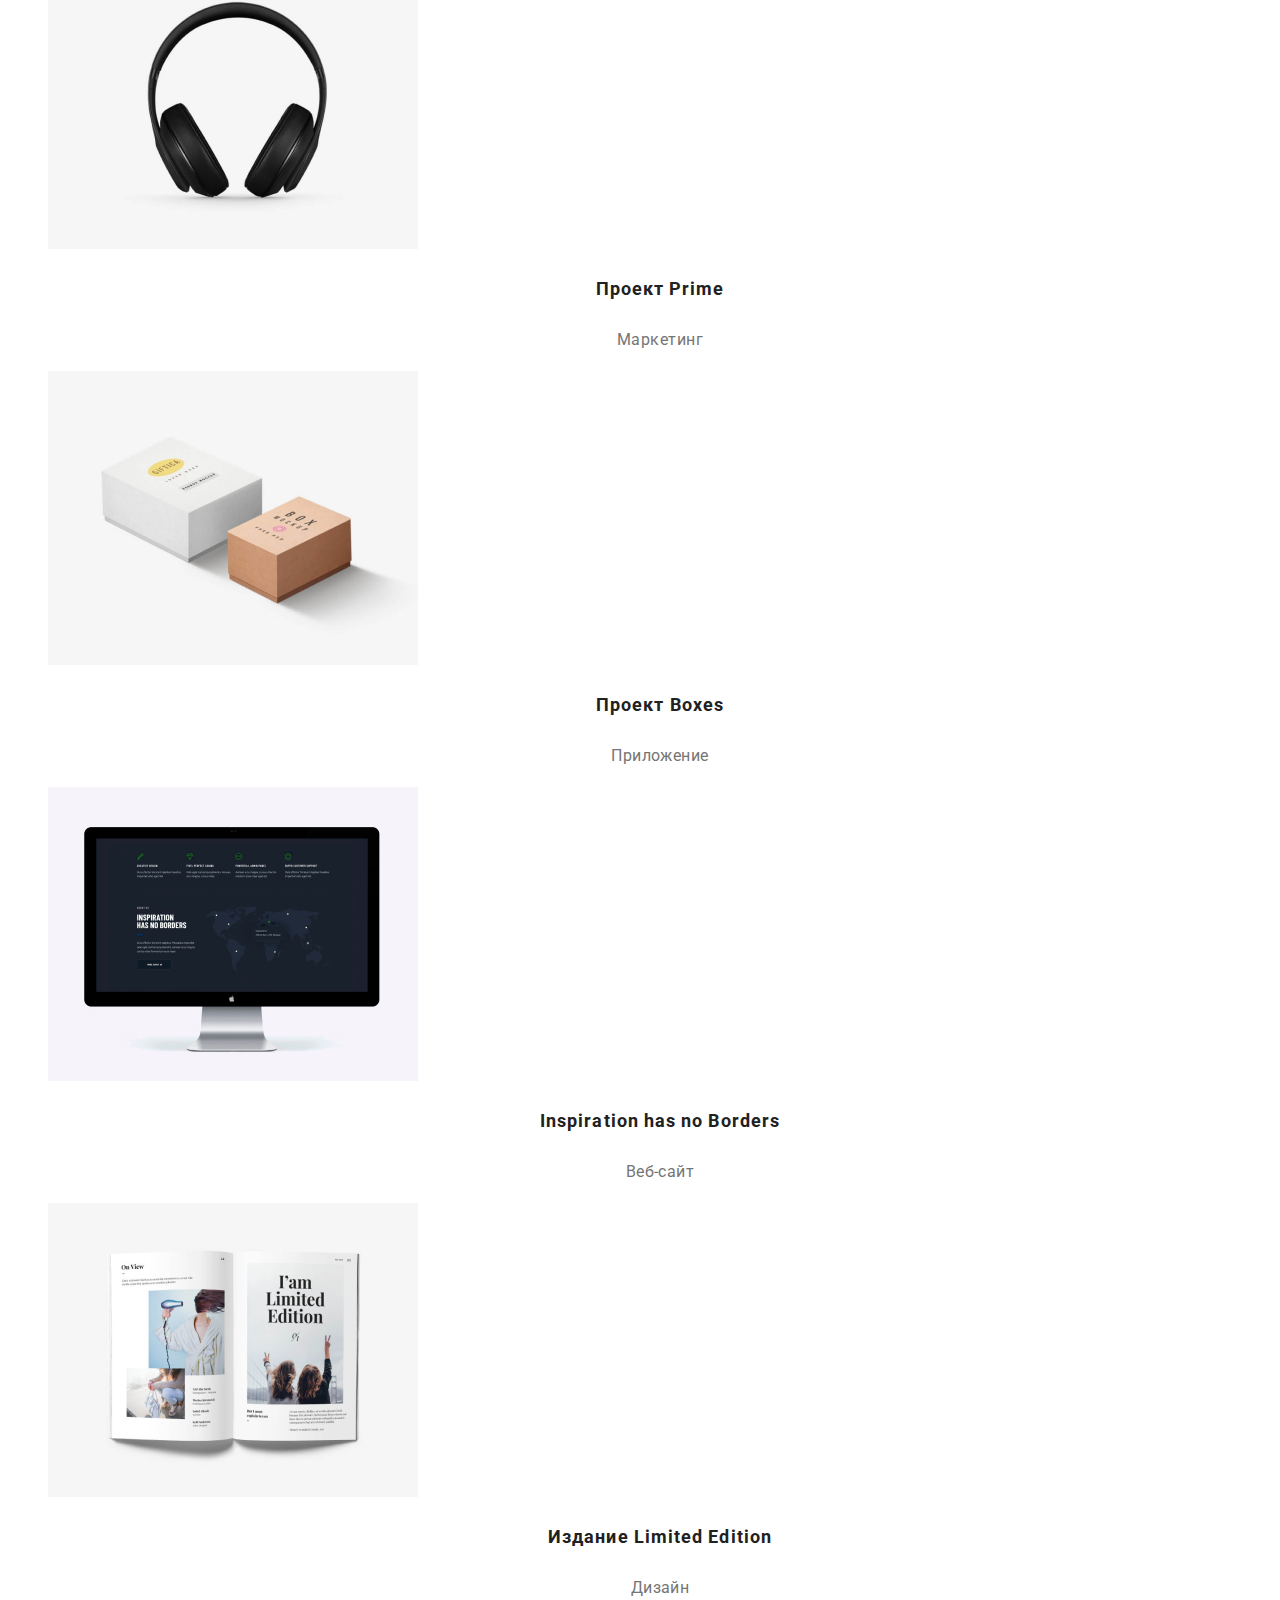
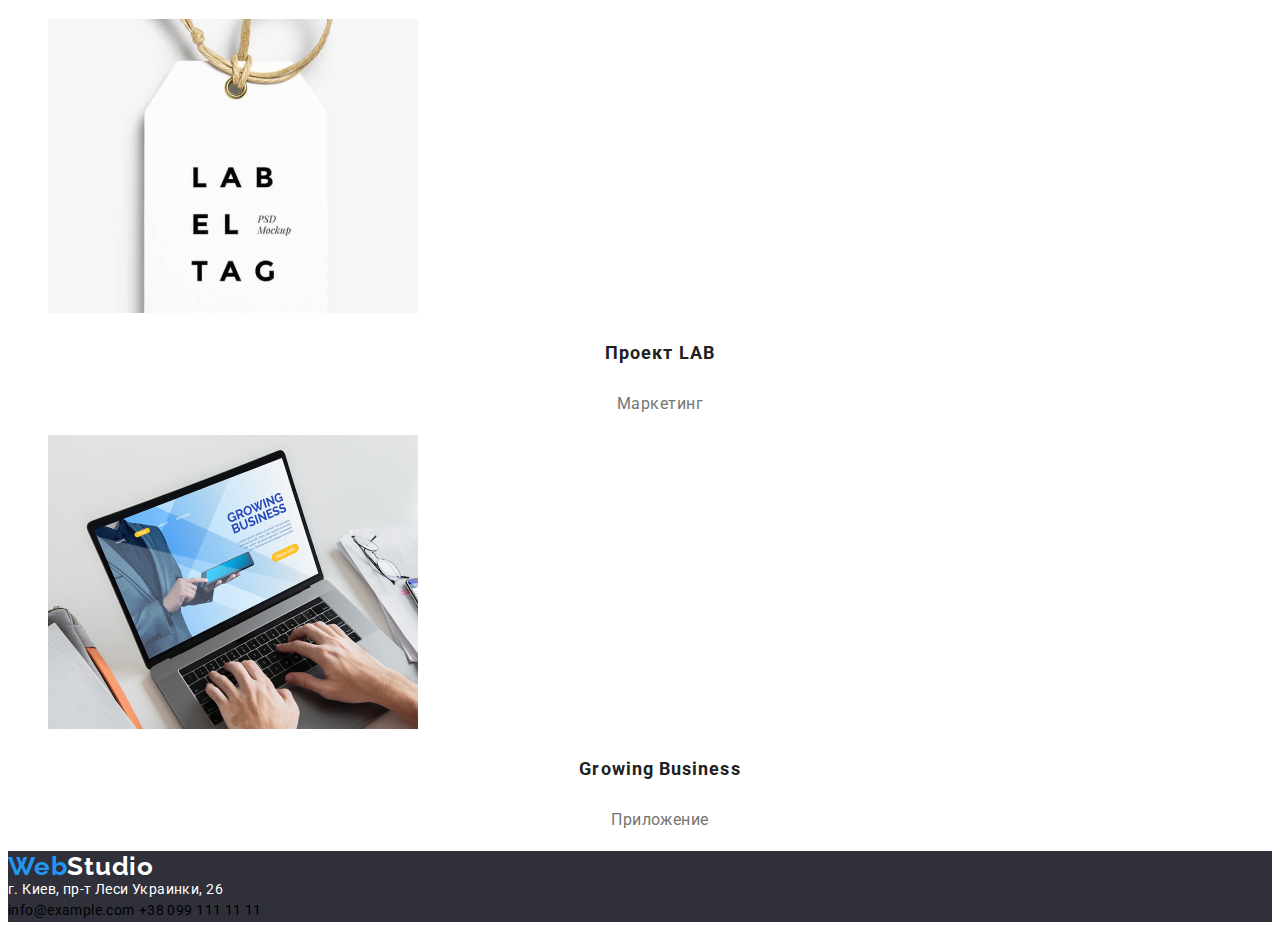
==== commit c18866f0: "Фон для заголовка и для Футера" ====
--- a/porfolio.html
+++ b/porfolio.html
@@ -46,7 +46,9 @@
         <!--Фильтр страницы-->
         <ul class="list">
           <li>
-            <button type="button" class="button-primary-link link">Все</button>
+            <button type="button" class="button-primary active-btn link">
+              Все
+            </button>
           </li>
           <li>
             <button type="button" class="button-secondary link">
@@ -132,15 +134,19 @@
     </main>
     <!--Подвал страницы-->
     <footer class="footer">
-      <a href=""
-        ><span class="logo-first-footer">Web</span
-        ><span class="logo-third-footer">Studio</span></a
-      >
-      <address class="contacts-adress">г. Киев, пр-т Леси Украинки, 26</address>
-      <a class="contacts-link" href="mailto:info@example.com"
-        >info@example.com</a
-      >
-      <a class="contacts-link link" href="tel:">+38 099 111 11 11</a>
+      <section class="footer-title">
+        <a href=""
+          ><span class="logo-first-footer">Web</span
+          ><span class="logo-third-footer">Studio</span></a
+        >
+        <address class="contacts-adress">
+          г. Киев, пр-т Леси Украинки, 26
+        </address>
+        <a class="contacts-link" href="mailto:info@example.com"
+          >info@example.com</a
+        >
+        <a class="contacts-link link" href="tel:">+38 099 111 11 11</a>
+      </section>
     </footer>
   </body>
 </html>
--- a/css/common.css
+++ b/css/common.css
@@ -12,14 +12,17 @@
 body {
   color: var(--primary-text-color);
   background-color: var(--primary-white-color);
-  background-color: #2f303a;
-}
+ }
+
+ .section-hero { 
+background-color: #2f303a;
+ }
 
 .logo {
   color: var(--primary-text-color);
 }
 
-logo:hover {
+.logo:hover {
   color: var(--accent-color);
 }
 .site-nav .link {
@@ -34,3 +37,14 @@
 .site-nav .link.current {
   color: var(--primary-text-color);
 }
+.active-btn :hover, :focus {
+  color: var(--accent-color);
+  background-color: var(--primary-white-text-color);
+}
+
+
+
+
+.footer-title {
+    background-color: #2f303a;
+}--- a/css/portfolio.css
+++ b/css/portfolio.css
@@ -16,7 +16,10 @@
   line-height: 1.14;
   letter-spacing: 0.02em;
 }
-
+.link-active-btn {
+  color: var(--primary-white-text-color);
+  background-color: var(--accent-color);
+}
 .link {
   color: var(--secondary-text-color);
   text-decoration: none;
@@ -122,14 +125,14 @@
 /* Auth-nav */
 
 .auth-nav contacts-mailto link {
-color: var(--secondary-text-color);
-font-family: Roboto;
-font-style: normal;
-font-weight: 500;
-font-size: 14px;
-line-height: 1.14;
-letter-spacing: 0.02em;
-text-decoration: none;
+  color: var(--secondary-text-color);
+  font-family: Roboto;
+  font-style: normal;
+  font-weight: 500;
+  font-size: 14px;
+  line-height: 1.14;
+  letter-spacing: 0.02em;
+  text-decoration: none;
 }
 
 .auth-nav contact-link link {
@@ -150,41 +153,45 @@
 /* Button */
 .button {
   color: var(--primary-text-color);
- font-family: Roboto;
-font-style: normal;
-font-weight: 500;
-font-size: 16px;
-line-height: 1.63;
-text-align: center;
-letter-spacing: 0.03em;
-}
-
-.button.primary link {
+  border: blue;
+  border-style: none;
+  font-family: Roboto;
+  font-style: normal;
+  font-weight: 500;
+  font-size: 16px;
+  line-height: 1.63;
+  text-align: center;
+  letter-spacing: 0.03em;
+}
+
+.button .primary :hover,
+:focus {
   color: var(--primary-white-text-color)
   background-color: var(--accent-color);
-  border: blue; 
+  
   border-radius: 4px;
   font-family: Roboto;
-font-style: normal;
-font-weight: 500;
-font-size: 16px;
-line-height: 1.63;
-text-align: center;
-letter-spacing: 0.03em;
-}
-
+  font-style: normal;
+  font-weight: 500;
+  font-size: 16px;
+  line-height: 1.63;
+  text-align: center;
+  letter-spacing: 0.03em;
+}
+
+ 
 .button.secondary link {
   color: var(--primary-text-color);
   background-color: #f5f4fa;
-  border: none; 
+  border: none;
   border-radius: 4px;
- font-family: Roboto;
-font-style: normal;
-font-weight: 500;
-font-size: 16px;
-line-height: 1.63;
-text-align: center;
-letter-spacing: 0.03em;
+  font-family: Roboto;
+  font-style: normal;
+  font-weight: 500;
+  font-size: 16px;
+  line-height: 1.63;
+  text-align: center;
+  letter-spacing: 0.03em;
 }
 
 /* Filtre on the pages */
@@ -211,8 +218,6 @@
   text-align: center;
 }
 
-.footer
-
 /* Footer */
 .logo {
   color: var(--primary-text-color);
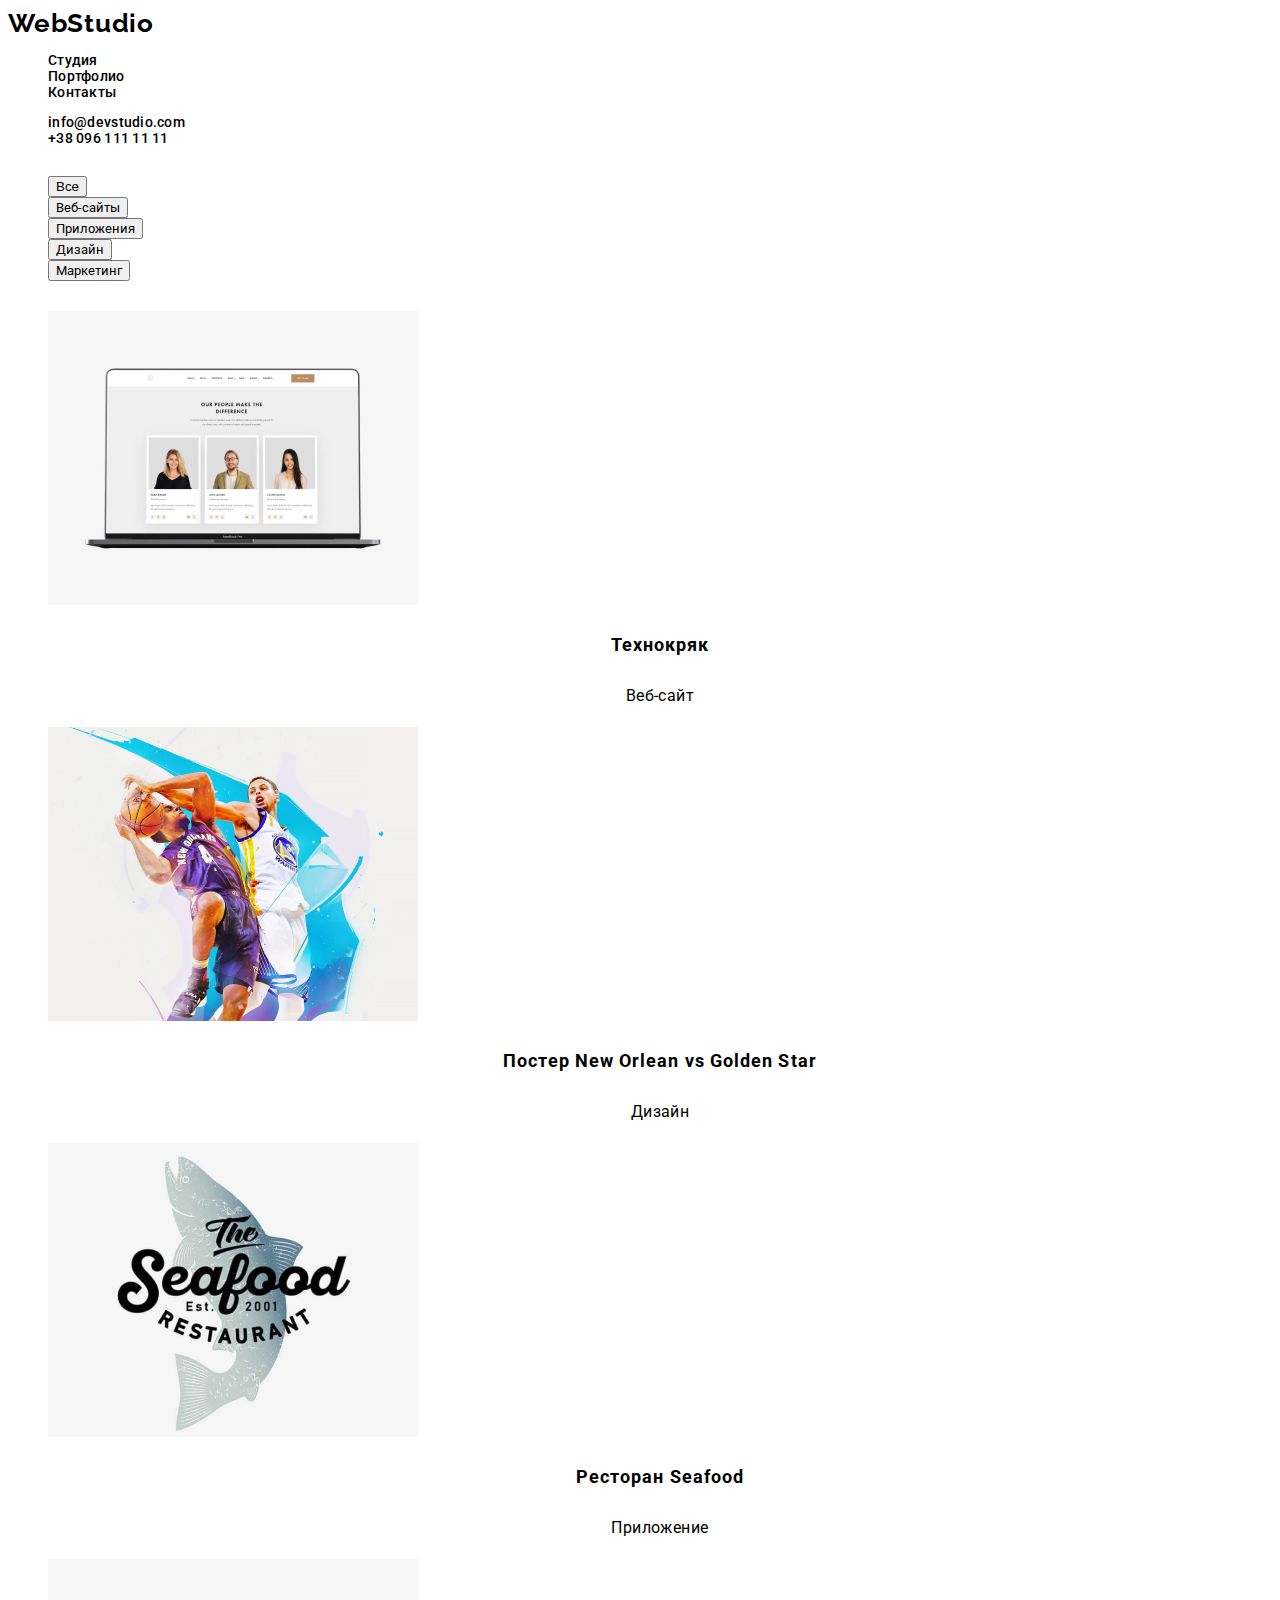
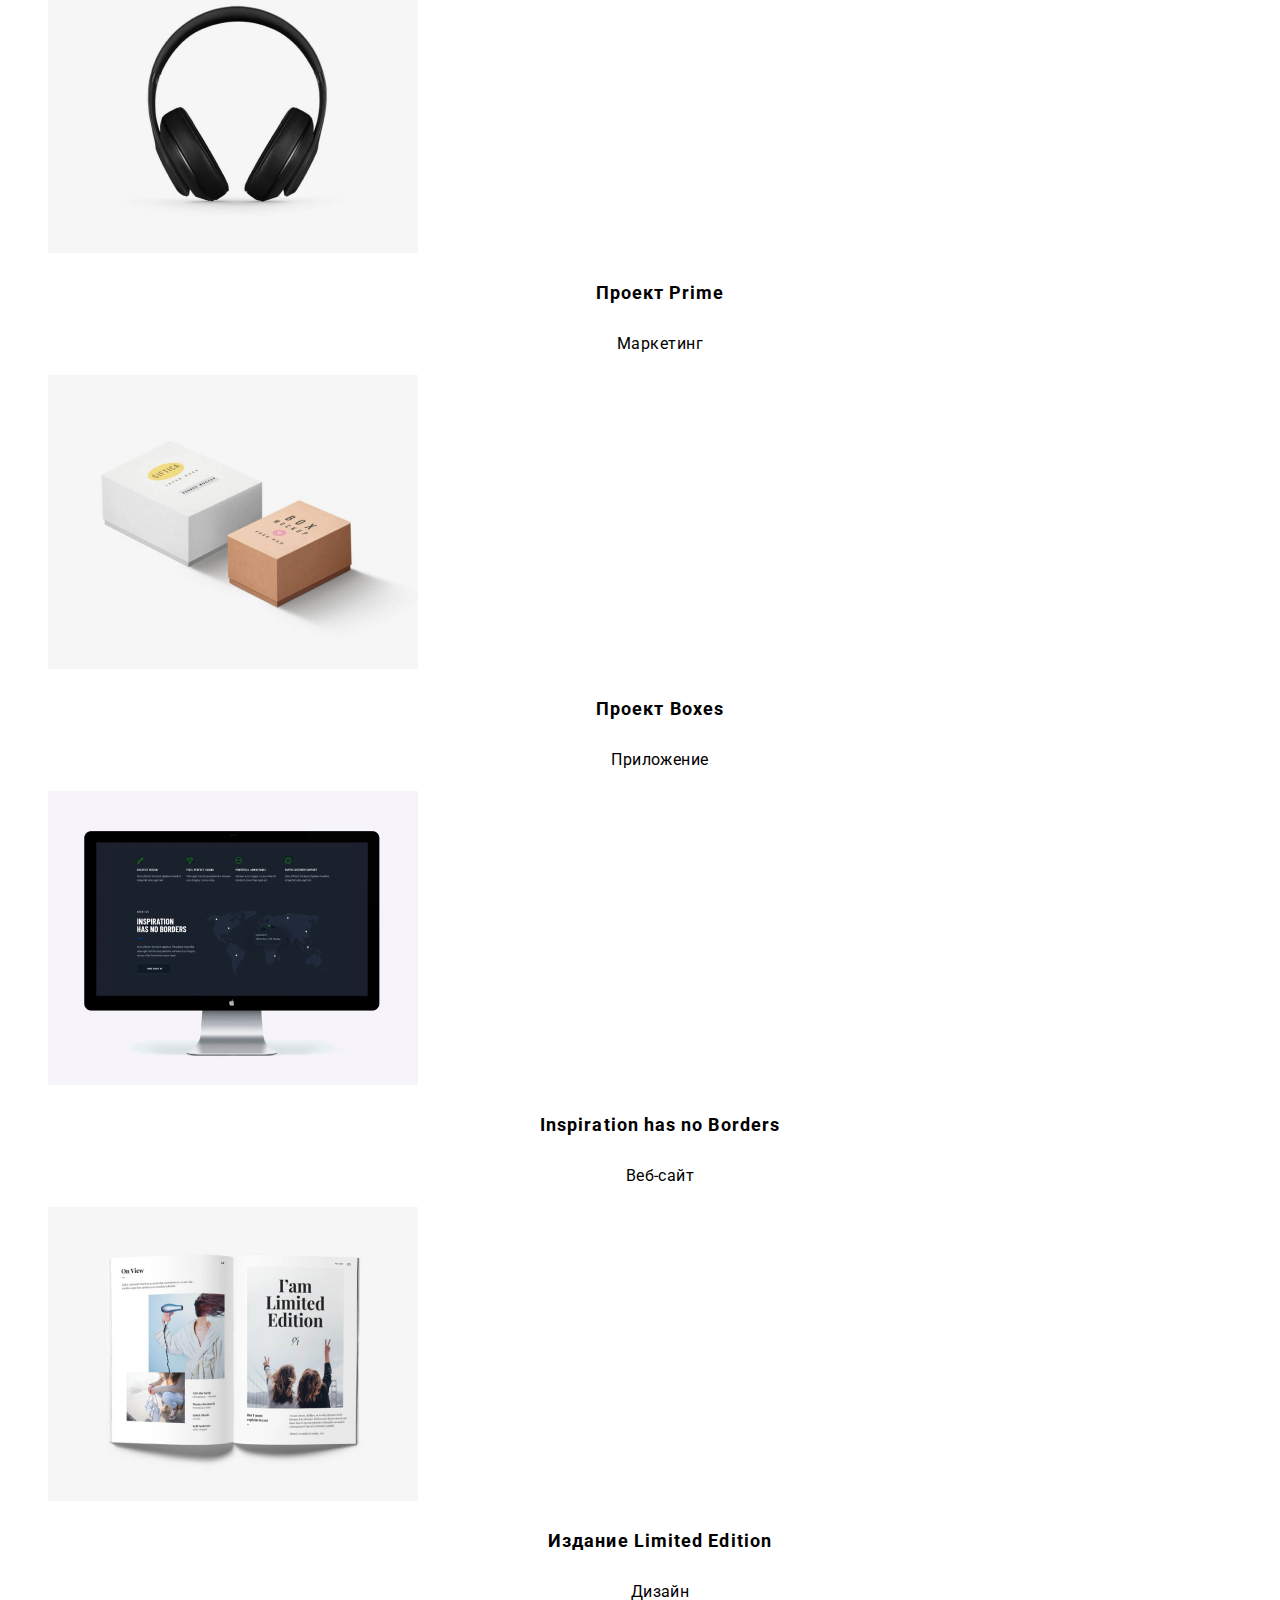
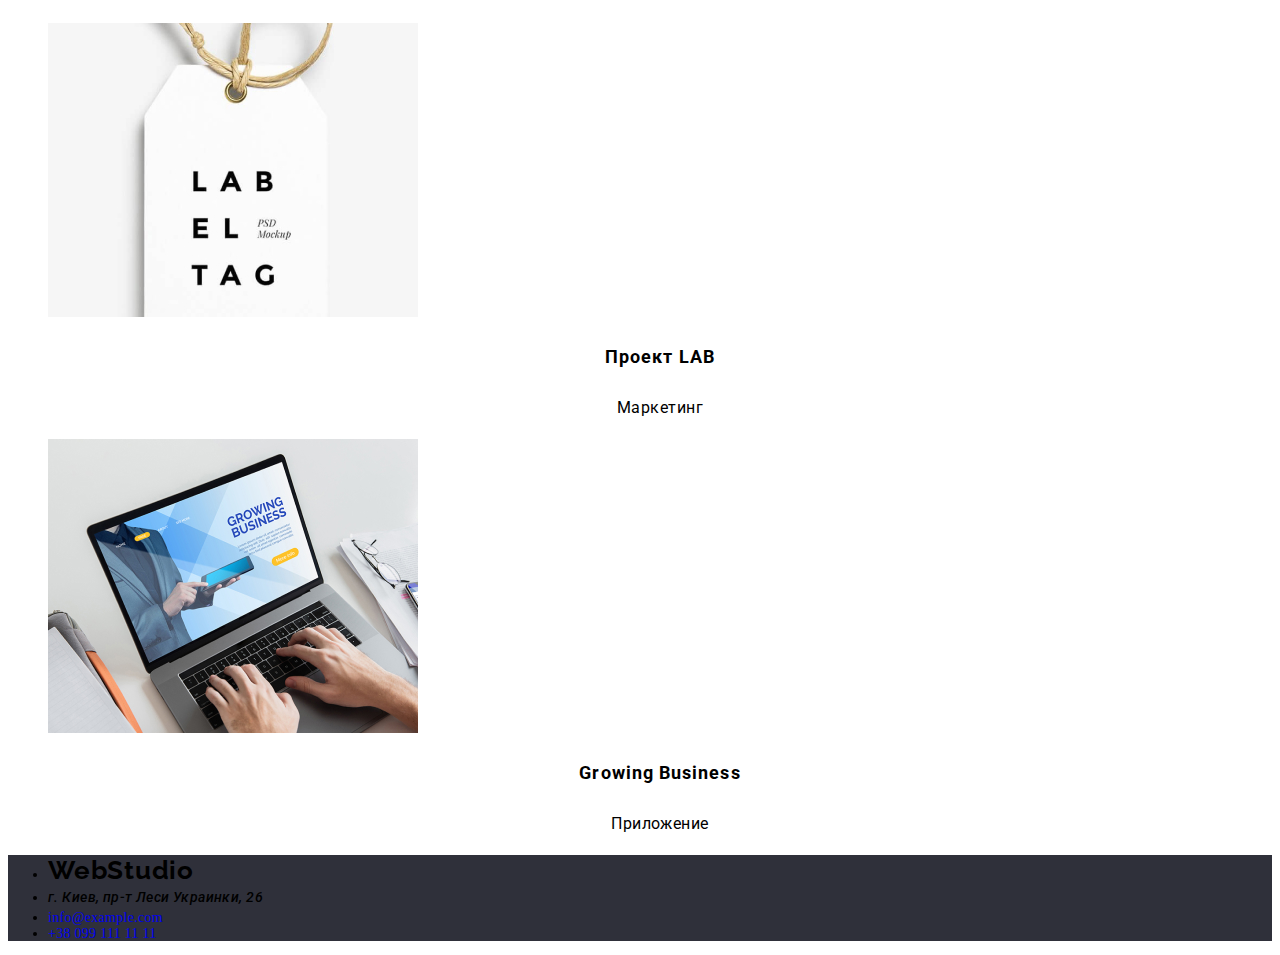
==== commit e2a01b44: "Перенос всех стилей в одну папку" ====
--- a/porfolio.html
+++ b/porfolio.html
@@ -5,50 +5,44 @@
     <meta http-equiv="X-UA-Compatible" content="IE=edge" />
     <meta name="viewport" content="width=device-width, initial-scale=1.0" />
     <title>Document</title>
-    <link href="" rel="stylesheet" />
     <link
       href="https://fonts.googleapis.com/css2?family=Raleway:wght@700&family=Roboto:wght@400;500;700;900&display=swap"
       rel="stylesheet"
     />
     <link rel="preconnect" href="https://fonts.gstatic.com" crossorigin />
-    <link rel="preconnect" href="https://fonts.gstatic.com" crossorigin />
-    <link rel="stylesheet" href="./css/common.css" />
-    <link rel="stylesheet" href="./css/portfolio.css"
+    <link rel="stylesheet" href="./css/styles.css"
   </head>
   <body class="page">
     <!-- Шапка сайта-->
     <header>
       <title>text-decoration</title>
-      <a href="/"
-        ><span class="logo-first-header">Web</span
-        ><span class="logo-second-header">Studio</span></a
+      <a class="logo-first-header" href="" lang="en"
+        >Web<span class="logo-second-header">Studio</span></a
       >
       <nav>
         <!--Навигация на другие страницы-->
         <ul class="site-nav list">
-          <li><a class="link current" href="./index.html">Студия</a></li>
-          <li><a class="link" href="">Портфолио</a></li>
-          <li><a class="link-contact" href="">Контакты</a></li>
+          <li><a class="nav-link current" href="./index.html">Студия</a></li>
+          <li><a class="nav-link" href="">Портфолио</a></li>
+          <li><a class="nav-link" href="">Контакты</a></li>
         </ul>
         <ul class="auth-nav list">
           <li>
-            <a class="contacts-mailto link" href="">info@devstudio.com</a>
+            <a class="contacts-link-up" href="">info@devstudio.com</a>
           </li>
-          <li><a class="contact-link link" href="">+38 096 111 11 11</a></li>
+          <li><a class="contacts-link-up" href="">+38 096 111 11 11</a></li>
         </ul>
       </nav>
     </header>
     <!--Уникальный контент страницы-->
     <main>
       <!--Герой-->
-      <section class="hero">
-        <h1 class="hero-title"></h1>
+      <section class="section">
+        <h1 class="section-hero-title"></h1>
         <!--Фильтр страницы-->
         <ul class="list">
           <li>
-            <button type="button" class="button-primary active-btn link">
-              Все
-            </button>
+            <button type="button" class="portfolio-button current">Все</button>
           </li>
           <li>
             <button type="button" class="button-secondary link">
@@ -135,17 +129,26 @@
     <!--Подвал страницы-->
     <footer class="footer">
       <section class="footer-title">
-        <a href=""
-          ><span class="logo-first-footer">Web</span
-          ><span class="logo-third-footer">Studio</span></a
-        >
-        <address class="contacts-adress">
-          г. Киев, пр-т Леси Украинки, 26
-        </address>
-        <a class="contacts-link" href="mailto:info@example.com"
-          >info@example.com</a
-        >
-        <a class="contacts-link link" href="tel:">+38 099 111 11 11</a>
+        <ul>
+          <li>
+            <a class="logo-first-footer link" href="" lang="en"
+              >Web<span class="logo-second-footer">Studio</span></a
+            >
+          </li>
+          <li>
+            <address class="contacts-adress">
+              г. Киев, пр-т Леси Украинки, 26
+            </address>
+          </li>
+          <li>
+            <a class="contacts-link-down" href="mailto:info@example.com"
+              >info@example.com</a
+            >
+          </li>
+          <li>
+            <a class="contacts-link-down" href="tel:">+38 099 111 11 11</a>
+          </li>
+        </ul>
       </section>
     </footer>
   </body>
--- a/css/styles.css
+++ b/css/styles.css
@@ -0,0 +1,419 @@
+/ *цвет основного текста #212121*/
+/* вторичный цвет текста rgba (0, 0, 0, 0)
+*/
+/* белый #ffffff */
+/* акцент#2196f3 */
+/* вторичный цвет фона #757575*/
+/*  третий цвет фона #f5f4fa */
+}
+
+:root {
+  --primary-text-color: #212121;
+  --secondary-text-color: #757575;
+  --accent-color: #2196f3;
+  --primary-white-text-color: #ffffff;
+  --secondary-white-text-color: rgba (255, 255, 255, 0.6);
+  --primary-white-color: #ffffff;
+  --third-text-color: #f5f4fa;
+}
+body {
+  color: var(--primary-text-color);
+  background-color: var(--primary-white-color);
+
+  font-family: Roboto sans-serif;
+  font-style: normal;
+  font-weight: 500;
+  font-size: 14px;
+  line-height: 1.14;
+  letter-spacing: 0.02em;
+}
+.link {
+  color: inherit;
+  font-family: Roboto;
+  text-decoration: none;
+}
+
+.list {
+  list-style: none;
+}
+a {
+  text-decoration: none; /* Убираем подчеркивание у ссылок */
+}
+
+/* Logo */
+.logo {
+  color: var(--primary-text-color);
+
+  font-family: Raleway;
+  font-style: normal;
+  font-weight: 700;
+  font-size: 26px;
+  line-height: 1.19;
+  letter-spacing: 0.03em;
+  text-decoration: none;
+}
+
+.logo-first-header {
+  color: var(--accent-color);
+  font-family: Raleway;
+  font-style: normal;
+  font-weight: 700;
+  font-size: 26px;
+  line-height: 1.19;
+  letter-spacing: 0.03em;
+  text-decoration: none;
+}
+
+.logo-second-header {
+  color: var(--primary-text-color);
+  font-family: Raleway;
+  font-style: normal;
+  font-weight: 700;
+  font-size: 26px;
+  line-height: 1.19;
+  letter-spacing: 0.03em;
+  text-decoration: none;
+}
+.logo-third-footer {
+  color: var(--primary-white-text-color);
+  background-color: #2f303a;
+  font-family: Raleway;
+  font-style: normal;
+  font-weight: 700;
+  font-size: 26px;
+  line-height: 31px;
+  letter-spacing: 0.03em;
+}
+/* Site nav */
+
+.nav-link {
+  color: var(--primary-text-color);
+  font-family: Roboto, sans-serif;
+  font-style: normal;
+  font-weight: 500;
+  font-size: 14px;
+  line-height: 1.14;
+  letter-spacing: 0.02em;
+  text-decoration: none;
+}
+.logo-first-header:hover,
+.logo-first-header:focus,
+.logo-second-header:hover, 
+.logo-second-header:focus,
+.logo-third-footer:hover
+.logo-third-footer:focus
+.contacts-link-down:hover,
+.contacts-link-down:focus,
+.contacts-link-up:hover,
+.contacts-link-up:focus,
+.current,
+.nav-link:hover,
+.nav-link:focus {
+  color: var(--accent-color);
+}
+
+.site-nav .link-current {
+  color: var(--primary-text-color);
+   background-color: var(--primary-white-text-color);
+  font-family: Roboto;
+  font-style: normal;
+  font-weight: 500;
+  font-size: 14px;
+  line-height: 1.14;
+  letter-spacing: 0.02em;
+  text-decoration: none;
+}
+
+
+/* Auth-nav*/
+.contacts-link-up {
+  color: var(--secondary-text-color);
+  font-family: Roboto, sans-serif;
+  font-style: normal;
+  font-weight: 500;
+  font-size: 14px;
+  line-height: 1.14;
+  letter-spacing: 0.02em;
+  text-decoration: none;
+}
+
+/* .auth-nav .contact link {
+color: var(--secondary-text-color);
+font-family: Roboto;
+font-style: normal;
+font-weight: 500;
+font-size: 14px;
+line-height: 1.14;
+letter-spacing: 0.02em;
+text-decoration: none;
+} */
+
+/* Hero */ 
+.section-hero {
+  color: var(--primary-white-text-color);
+  background-color: #2f303a;
+}
+.hero-title {
+  color: var(--primary-white-text-color);
+  position: absolute;
+width: 696px;
+height: 120px;
+left: 452px;
+top: 280px;
+font-family: Roboto;
+font-style: normal;
+font-weight: 900;
+font-size: 1.36;
+line-height: 60px;
+text-align: center;
+letter-spacing: 0.06em;
+text-transform: uppercase;
+}
+  
+
+.section-hero-title {
+  color: var(--primary-white-text-color);
+  background-color: #2f303a;
+  font-family: Roboto;
+  font-style: normal;
+  font-weight: 900;
+  font-size: 44px;
+  line-height: 1.36;
+  text-align: center;
+  letter-spacing: 0.06em;
+  text-transform: uppercase;
+}
+
+/* Button */
+.button {
+  color: var(--primary-white-text-color);
+  background-color: var(--accent-color);
+  border: blue;
+  border-radius: 4px;
+  font-family: Roboto;
+  font-style: normal;
+  font-weight: 700;
+  font-size: 16px;
+  line-height: 1.88;
+  
+  display: flex;
+  align-items: center;
+  text-align: center;
+  letter-spacing: 0.06em;
+}
+
+
+.button-primary:focus,
+.button-primary:hover {
+  background: #2196f3;
+  color: #ffffff;
+  box-shadow: 0px 3px 1px rgba(0, 0, 0, 0.1), 0px 1px 2px rgba(0, 0, 0, 0.08),
+    0px 2px 2px rgba(0, 0, 0, 0.12);
+  border-radius: 4px;
+}
+
+.button-secondary link {
+  color: var(--primary-text-color);
+  background-color: #f5f4fa;
+  font-family: Roboto;
+  font-style: normal;
+  font-weight: 500;
+  font-size: 16px;
+  line-height: 1.63;
+ 
+  text-align: center;
+  letter-spacing: 0.03em;
+}
+.portfolio-btn {
+  background-color: var(--third-text-color);
+   color: var(--primary-text-color);
+    border: 0;
+    font-family: inherit;
+    font-weight: 500;
+    font-size: 16px;
+    line-height: 1.63;
+    text-align: center;
+    letter-spacing: 0.03em;
+    border-radius: 4px;
+}
+.current-btn,
+.portfolio-btn:hover,
+.portfolio-btn:focus {
+    background-color: var(--accent-color);
+    color: var(--primary-white-text-color);
+}
+
+/* Peculiarities */
+.benefits-title {
+  color: var(--primary-text-color);
+  font-family: Roboto;
+  font-style: normal;
+  font-weight: 700;
+  font-size: 14px;
+  line-height: 1.14;
+  text-align: center;
+  letter-spacing: 0.03em;
+  text-transform: uppercase;
+}
+
+.benefits-description {
+  color: var(--secondary-text-color);
+  font-family: Roboto;
+  font-style: normal;
+  font-weight: 400;
+  font-size: 14px;
+  line-height: 1.71;
+  text-align: center;
+  letter-spacing: 0.03em;
+}
+
+/* What are we doing */
+.section-title {
+  color: var(--primary-text-color);
+  font-family: Roboto;
+  font-style: normal;
+  font-weight: 700;
+  font-size: 36px;
+  line-height: 1.17;
+  text-align: center;
+  letter-spacing: 0.03em;
+}
+
+/* Our team */
+
+.our-team-section-title {
+  color: var(--primary-text-color);
+
+  font-family: Roboto, sans-serif;
+  
+  font-style: normal;
+  font-weight: 700;
+  font-size: 36px;
+  line-height: 1.17;
+  text-align: center;
+  letter-spacing: 0.03em;
+}
+.our-team .list {
+  background-color: f5f4fa;
+}
+.our-team-item {
+  background-color: white;
+}
+.our-team-item-title {
+  color: var(--primary-text-color);
+
+  font-family: Roboto;
+  font-style: normal;
+  font-weight: 500;
+  font-size: 16px;
+  line-height: 1.19;
+  text-align: center;
+  letter-spacing: 0.03em;
+}
+
+.our-team-item-description {
+  color: var(--secondary-text-color);
+  font-family: Roboto;
+  font-style: normal;
+  font-weight: 400;
+  font-size: 16px;
+  line-height: 1.19;
+  text-align: center;
+  letter-spacing: 0.03em;
+}
+/* Filtre on the pages */
+
+.item-title {
+  color: var(--primary-text-color);
+  font-family: Roboto;
+  font-style: normal;
+  font-weight: 700;
+  font-size: 18px;
+  line-height: 2;
+  letter-spacing: 0.06em;
+  text-align: center;
+}
+
+.item-description {
+  color: var(--secondary-text-color);
+  font-family: Roboto;
+  font-style: normal;
+  font-weight: normal;
+  font-size: 16px;
+  line-height: 30px;
+  letter-spacing: 0.03em;
+  text-align: center;
+}
+
+/* Footer */
+.footer-title {
+  background-color: #2f303a;
+}
+.logo {
+  color: var(--title-text-color);
+  background-color: #2f303a;
+  font-family: Raleway, cursive;
+  font-size: 26px;
+  line-height: 1.19;
+  text-decoration: none;
+}
+.logo-first-footer {
+  color: var(--accent-color);
+  background-color: #2f303a;
+  text-decoration: none;
+  font-family: Raleway;
+  font-style: normal;
+  font-weight: 700;
+  font-size: 26px;
+  line-height: 31px;
+  letter-spacing: 0.03em;
+  text-decoration: none;
+}
+
+.logo-second-footer {
+  color: var(--primary-white-text-color);
+  background-color: #2f303a;
+  text-decoration: none;
+  font-family: Raleway;
+  font-style: normal;
+  font-weight: 700;
+  font-size: 26px;
+  line-height: 31px;
+  letter-spacing: 0.03em;
+  text-decoration: none;
+}
+
+.contacts-adress {
+  color: var(--primary-white-text-color);
+  background-color: #2f303a;
+  font-family: Roboto;
+  font-style: italic
+  font-weight: 400;
+  font-size: 14px;
+  line-height: 1.71;
+  letter-spacing: 0.03em;
+}
+
+contacts-link-down {
+  color: rgba(255, 255, 255, 0.6);
+  background-color: #2f303a;
+
+  font-family: Roboto;
+  font-style: normal;
+  font-weight: 400;
+  font-size: 14px;
+  line-height: 1.71;
+  letter-spacing: 0.03em;
+  text-decoration: none;
+}
+
+/* .contacts-link link {
+color: rgba(255, 255, 255, 0.6);
+background-color: #2f303a;
+  font-family: Roboto;
+font-style: normal;
+font-weight: 400;
+font-size: 14px;
+line-height: 1.71;
+letter-spacing: 0.03em;
+} */
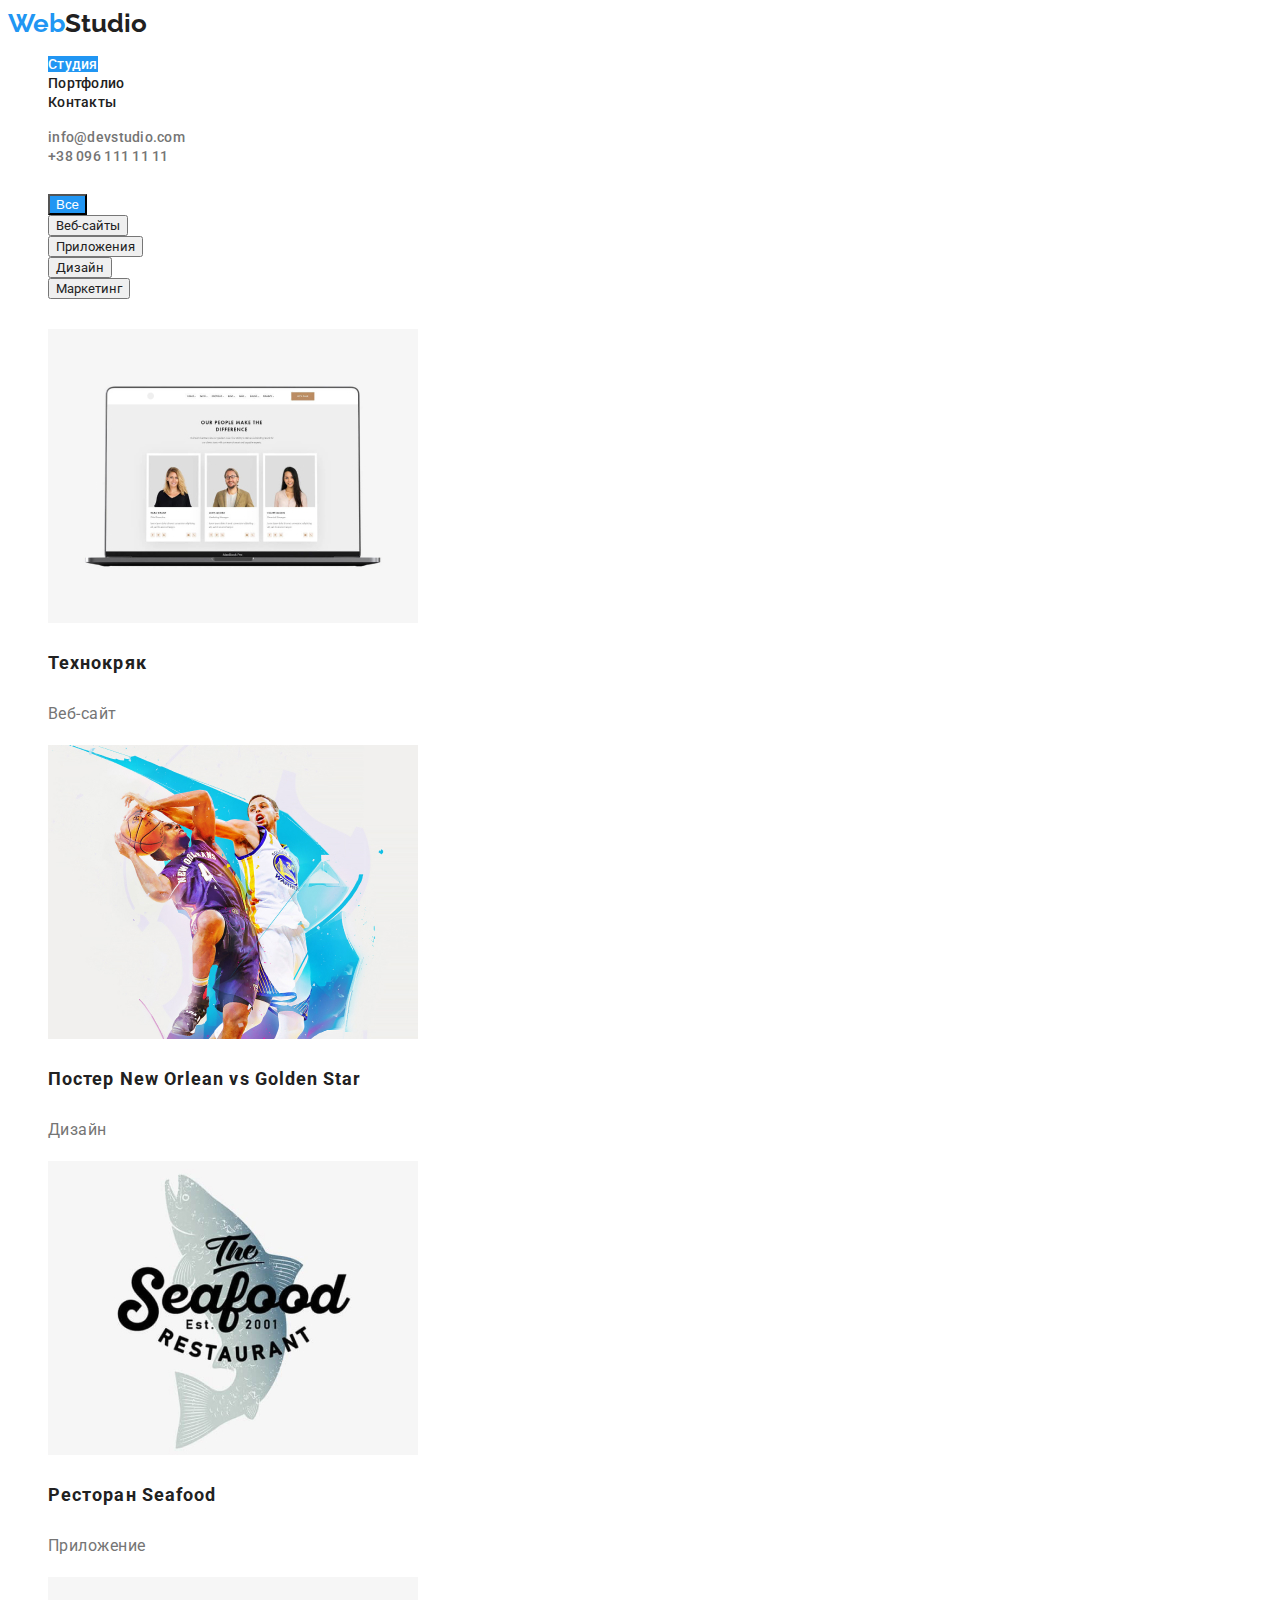
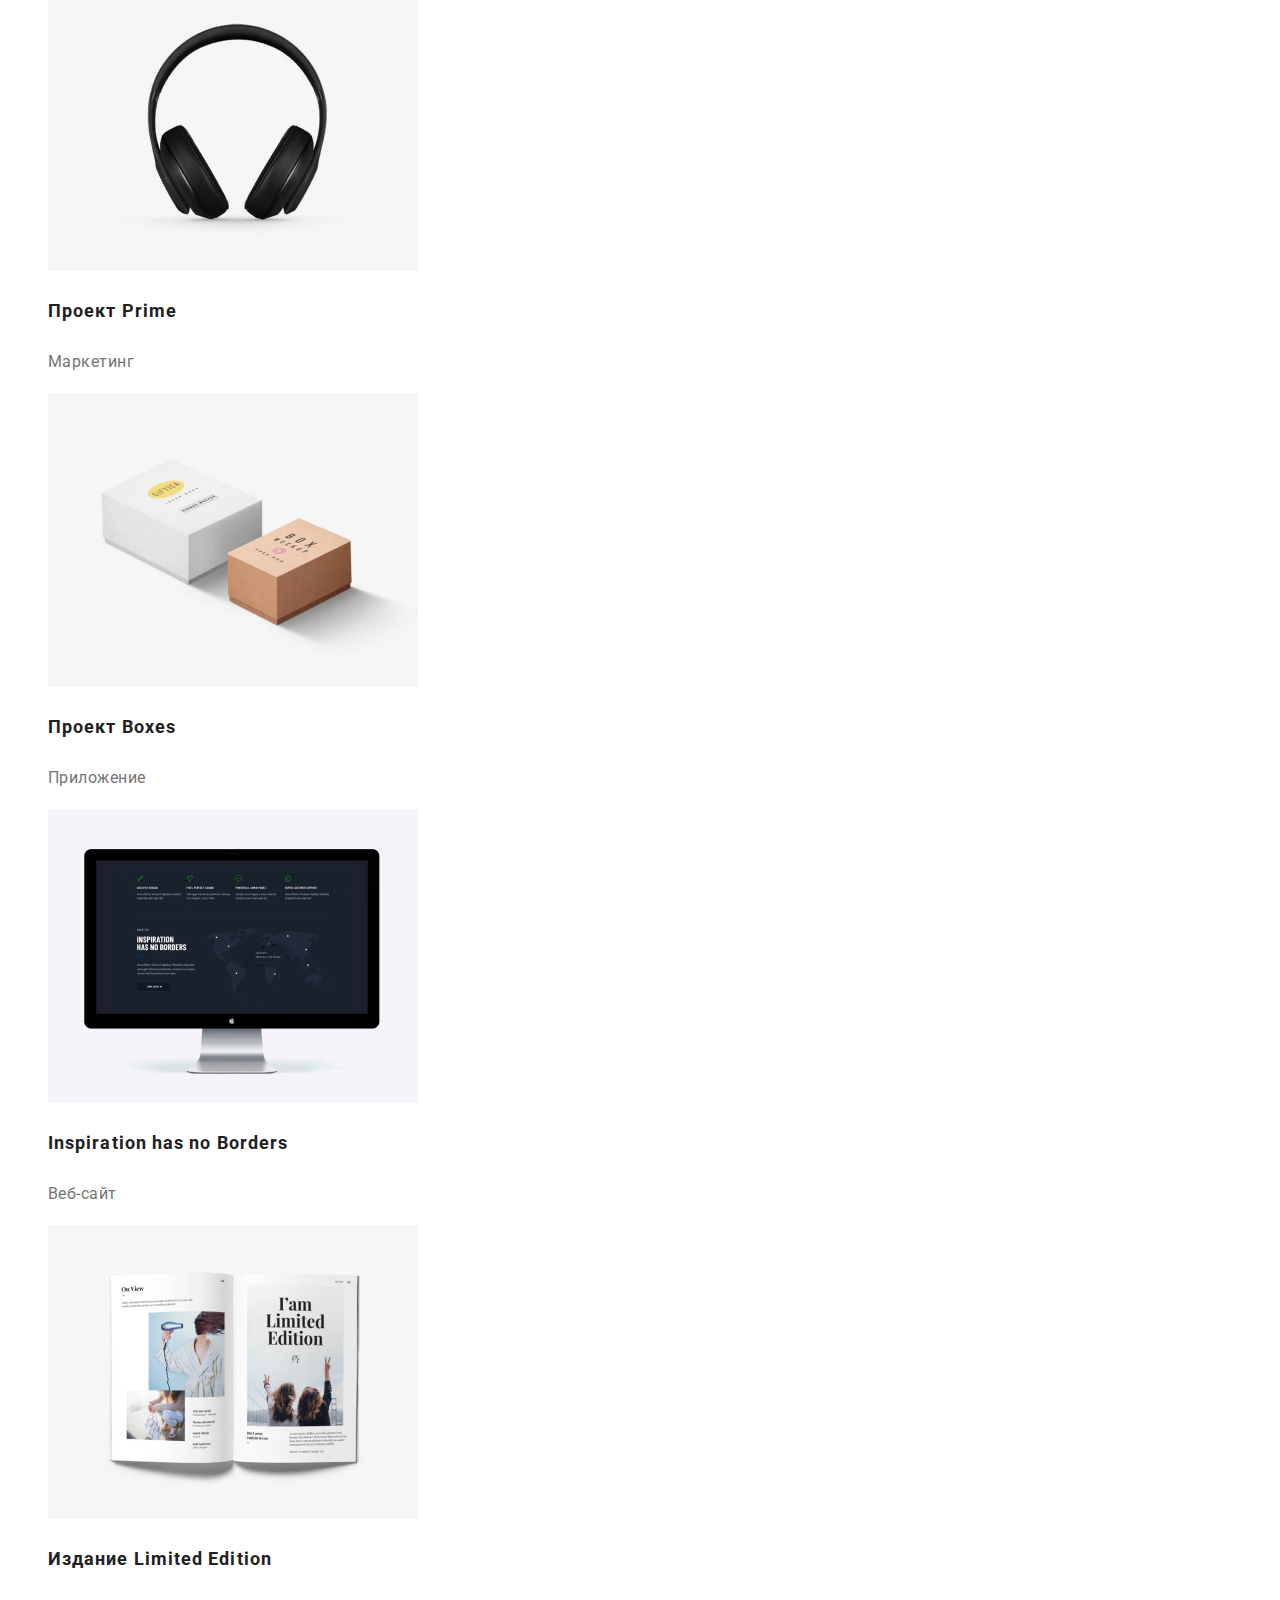
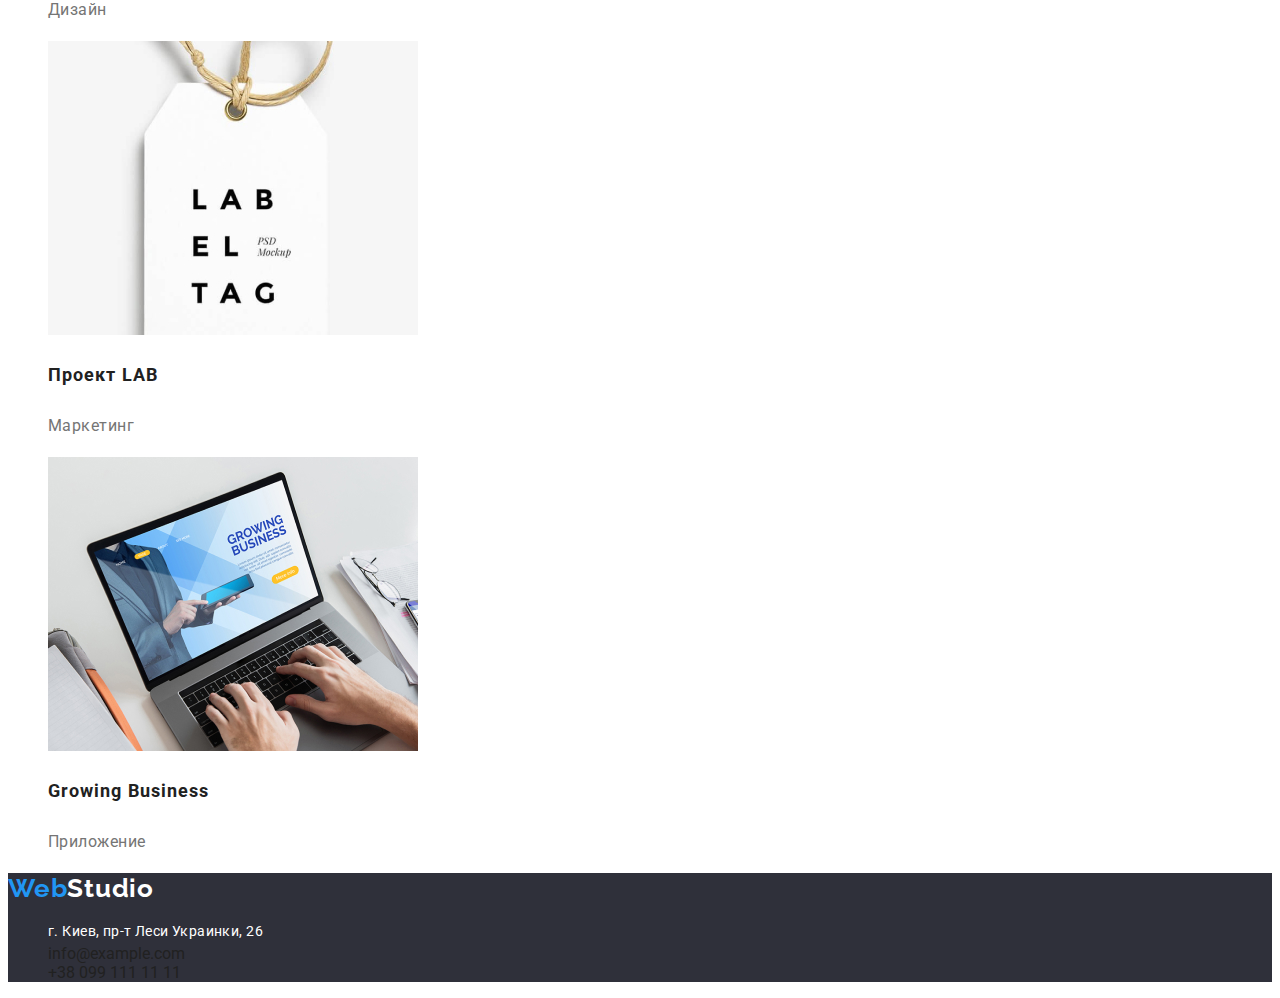
==== commit a3370ba1: "Шрифты, переменные, классы, стили" ====
--- a/porfolio.html
+++ b/porfolio.html
@@ -42,7 +42,9 @@
         <!--Фильтр страницы-->
         <ul class="list">
           <li>
-            <button type="button" class="portfolio-button current">Все</button>
+            <button type="button" class="portfolio-button current-btn">
+              Все
+            </button>
           </li>
           <li>
             <button type="button" class="button-secondary link">
@@ -128,25 +130,23 @@
     </main>
     <!--Подвал страницы-->
     <footer class="footer">
+      <a class="logo-first-footer link" href="" lang="en"
+        >Web<span class="logo-second-footer">Studio</span></a
+      >
       <section class="footer-title">
-        <ul>
-          <li>
-            <a class="logo-first-footer link" href="" lang="en"
-              >Web<span class="logo-second-footer">Studio</span></a
-            >
-          </li>
+        <ul class="list">
           <li>
             <address class="contacts-adress">
               г. Киев, пр-т Леси Украинки, 26
             </address>
           </li>
           <li>
-            <a class="contacts-link-down" href="mailto:info@example.com"
+            <a class="contacts-link-down link" href="mailto:info@example.com"
               >info@example.com</a
             >
           </li>
           <li>
-            <a class="contacts-link-down" href="tel:">+38 099 111 11 11</a>
+            <a class="contacts-link-down link" href="tel:">+38 099 111 11 11</a>
           </li>
         </ul>
       </section>
--- a/css/styles.css
+++ b/css/styles.css
@@ -1,107 +1,72 @@
-/ *цвет основного текста #212121*/
-/* вторичный цвет текста rgba (0, 0, 0, 0)
-*/
-/* белый #ffffff */
-/* акцент#2196f3 */
-/* вторичный цвет фона #757575*/
-/*  третий цвет фона #f5f4fa */
-}
-
 :root {
   --primary-text-color: #212121;
   --secondary-text-color: #757575;
   --accent-color: #2196f3;
   --primary-white-text-color: #ffffff;
   --secondary-white-text-color: rgba (255, 255, 255, 0.6);
-  --primary-white-color: #ffffff;
+  --primary-light-color: #ffffff;
   --third-text-color: #f5f4fa;
+  --primary-black-color: #2f303a;
+  --accent-second-color: #188ce8;
 }
 body {
   color: var(--primary-text-color);
-  background-color: var(--primary-white-color);
-
-  font-family: Roboto sans-serif;
+  background-color: var(--primary-light-color);
+  font-family: Roboto, sans-serif;
+}
+
+.link {
+  color: inherit;
+  font-family: inherit;
+  text-decoration: none; /* Убираем подчеркивание у ссылок */
+}
+
+.list {
+  list-style: none;
+}
+
+/* Logo */
+.logo {
+  color: var(--primary-text-color);
+  font-family: Raleway, sans-serif;
+  font-weight: 400;
+  font-size: 26px;
+  line-height: 1.19;
+  text-decoration: none;
+}
+
+.logo-first-header {
+  color: var(--accent-color);
+  font-family: Raleway, sans-serif;
+  font-weight: 700;
+  font-size: 26px;
+  text-decoration: none;
+}
+
+.logo-second-header {
+  color: var(--primary-text-color);
+}
+.logo-third-footer {
+  color: var(--primary-white-text-color);
+  background-color: var(--primary-black-color);
+}
+/* Site nav */
+
+.nav-link {
+  color: var(--primary-text-color);
   font-style: normal;
   font-weight: 500;
   font-size: 14px;
   line-height: 1.14;
   letter-spacing: 0.02em;
-}
-.link {
-  color: inherit;
-  font-family: Roboto;
-  text-decoration: none;
-}
-
-.list {
-  list-style: none;
-}
-a {
-  text-decoration: none; /* Убираем подчеркивание у ссылок */
-}
-
-/* Logo */
-.logo {
-  color: var(--primary-text-color);
-
-  font-family: Raleway;
-  font-style: normal;
-  font-weight: 700;
-  font-size: 26px;
-  line-height: 1.19;
-  letter-spacing: 0.03em;
-  text-decoration: none;
-}
-
-.logo-first-header {
-  color: var(--accent-color);
-  font-family: Raleway;
-  font-style: normal;
-  font-weight: 700;
-  font-size: 26px;
-  line-height: 1.19;
-  letter-spacing: 0.03em;
-  text-decoration: none;
-}
-
-.logo-second-header {
-  color: var(--primary-text-color);
-  font-family: Raleway;
-  font-style: normal;
-  font-weight: 700;
-  font-size: 26px;
-  line-height: 1.19;
-  letter-spacing: 0.03em;
-  text-decoration: none;
-}
-.logo-third-footer {
-  color: var(--primary-white-text-color);
-  background-color: #2f303a;
-  font-family: Raleway;
-  font-style: normal;
-  font-weight: 700;
-  font-size: 26px;
-  line-height: 31px;
-  letter-spacing: 0.03em;
-}
-/* Site nav */
-
-.nav-link {
-  color: var(--primary-text-color);
-  font-family: Roboto, sans-serif;
-  font-style: normal;
-  font-weight: 500;
-  font-size: 14px;
-  line-height: 1.14;
-  letter-spacing: 0.02em;
   text-decoration: none;
 }
 .logo-first-header:hover,
 .logo-first-header:focus,
-.logo-second-header:hover, 
+.logo-second-header:hover,
 .logo-second-header:focus,
-.logo-third-footer:hover
-.logo-third-footer:focus
+.logo-third-footer:hover,
+.logo-third-footer:focus,
 .contacts-link-down:hover,
 .contacts-link-down:focus,
 .contacts-link-up:hover,
@@ -109,27 +74,14 @@
 .current,
 .nav-link:hover,
 .nav-link:focus {
-  color: var(--accent-color);
-}
-
-.site-nav .link-current {
-  color: var(--primary-text-color);
-   background-color: var(--primary-white-text-color);
-  font-family: Roboto;
-  font-style: normal;
-  font-weight: 500;
-  font-size: 14px;
-  line-height: 1.14;
-  letter-spacing: 0.02em;
-  text-decoration: none;
-}
-
+  background-color: var(--accent-color);
+  color: var(--primary-light-color);
+}
 
 /* Auth-nav*/
 .contacts-link-up {
   color: var(--secondary-text-color);
-  font-family: Roboto, sans-serif;
-  font-style: normal;
+  font-family: inherit;
   font-weight: 500;
   font-size: 14px;
   line-height: 1.14;
@@ -137,173 +89,141 @@
   text-decoration: none;
 }
 
-/* .auth-nav .contact link {
-color: var(--secondary-text-color);
-font-family: Roboto;
-font-style: normal;
-font-weight: 500;
-font-size: 14px;
-line-height: 1.14;
-letter-spacing: 0.02em;
-text-decoration: none;
-} */
-
-/* Hero */ 
+/* Hero */
 .section-hero {
   color: var(--primary-white-text-color);
-  background-color: #2f303a;
+  background-color: var(--primary-black-color);
 }
 .hero-title {
   color: var(--primary-white-text-color);
-  position: absolute;
-width: 696px;
-height: 120px;
-left: 452px;
-top: 280px;
-font-family: Roboto;
-font-style: normal;
-font-weight: 900;
-font-size: 1.36;
-line-height: 60px;
-text-align: center;
-letter-spacing: 0.06em;
-text-transform: uppercase;
-}
-  
-
-.section-hero-title {
-  color: var(--primary-white-text-color);
-  background-color: #2f303a;
-  font-family: Roboto;
+  font-family: inherit;
   font-style: normal;
   font-weight: 900;
   font-size: 44px;
   line-height: 1.36;
-  text-align: center;
+
   letter-spacing: 0.06em;
   text-transform: uppercase;
 }
 
+.section-hero-title {
+  color: var(--primary-white-text-color);
+  background-color: var(--primary-black-color);
+  font-family: Roboto;
+  font-style: normal;
+  font-weight: 900;
+  font-size: 44px;
+  line-height: 1.36;
+  text-align: center;
+  letter-spacing: 0.06em;
+  text-transform: uppercase;
+}
+
 /* Button */
 .button {
   color: var(--primary-white-text-color);
   background-color: var(--accent-color);
-  border: blue;
+  font-family: inherit;
   border-radius: 4px;
-  font-family: Roboto;
+  font-family: inherit;
   font-style: normal;
   font-weight: 700;
   font-size: 16px;
   line-height: 1.88;
-  
-  display: flex;
-  align-items: center;
-  text-align: center;
   letter-spacing: 0.06em;
-}
-
-
-.button-primary:focus,
-.button-primary:hover {
-  background: #2196f3;
-  color: #ffffff;
-  box-shadow: 0px 3px 1px rgba(0, 0, 0, 0.1), 0px 1px 2px rgba(0, 0, 0, 0.08),
-    0px 2px 2px rgba(0, 0, 0, 0.12);
+  border: 0;
+}
+
+.button:hover,
+.button:focus {
+  background-color: var(--accent-second-color);
+}
+
+.button-secondary link {
+  color: var(--primary-text-color);
+  background-color: var(--third-text-color);
+  font-family: inherit;
+  font-style: normal;
+  font-weight: 500;
+  font-size: 16px;
+  line-height: 1.63;
+
+  text-align: center;
+  letter-spacing: 0.03em;
+}
+.portfolio-btn {
+  background-color: var(--third-text-color);
+  color: var(--primary-text-color);
+  border: 0;
+  font-family: inherit;
+  font-weight: 500;
+  font-size: 16px;
+  line-height: 1.63;
+  text-align: center;
+  letter-spacing: 0.03em;
   border-radius: 4px;
-}
-
-.button-secondary link {
-  color: var(--primary-text-color);
-  background-color: #f5f4fa;
-  font-family: Roboto;
-  font-style: normal;
-  font-weight: 500;
-  font-size: 16px;
-  line-height: 1.63;
- 
-  text-align: center;
-  letter-spacing: 0.03em;
-}
-.portfolio-btn {
-  background-color: var(--third-text-color);
-   color: var(--primary-text-color);
-    border: 0;
-    font-family: inherit;
-    font-weight: 500;
-    font-size: 16px;
-    line-height: 1.63;
-    text-align: center;
-    letter-spacing: 0.03em;
-    border-radius: 4px;
 }
 .current-btn,
 .portfolio-btn:hover,
 .portfolio-btn:focus {
-    background-color: var(--accent-color);
-    color: var(--primary-white-text-color);
+  background-color: var(--accent-color);
+  color: var(--primary-white-text-color);
 }
 
 /* Peculiarities */
 .benefits-title {
   color: var(--primary-text-color);
-  font-family: Roboto;
-  font-style: normal;
-  font-weight: 700;
+  font-family: Roboto sans-serif;
   font-size: 14px;
   line-height: 1.14;
-  text-align: center;
   letter-spacing: 0.03em;
   text-transform: uppercase;
 }
 
 .benefits-description {
   color: var(--secondary-text-color);
-  font-family: Roboto;
-  font-style: normal;
   font-weight: 400;
   font-size: 14px;
   line-height: 1.71;
-  text-align: center;
   letter-spacing: 0.03em;
 }
 
 /* What are we doing */
 .section-title {
   color: var(--primary-text-color);
-  font-family: Roboto;
-  font-style: normal;
+  background-color: var(--third-text-color);
+
   font-weight: 700;
   font-size: 36px;
   line-height: 1.17;
-  text-align: center;
+
   letter-spacing: 0.03em;
 }
 
 /* Our team */
-
+.section-our-team {
+  background-color: var(--third-text-color);
+}
 .our-team-section-title {
   color: var(--primary-text-color);
-
+  background-color: var(--third-text-color);
   font-family: Roboto, sans-serif;
-  
-  font-style: normal;
+
   font-weight: 700;
   font-size: 36px;
   line-height: 1.17;
-  text-align: center;
+
   letter-spacing: 0.03em;
 }
 .our-team .list {
-  background-color: f5f4fa;
+  background-color: var(--third-text-color);
 }
 .our-team-item {
-  background-color: white;
+  background-color: var(--primary-light-color);
 }
 .our-team-item-title {
   color: var(--primary-text-color);
 
-  font-family: Roboto;
-  font-style: normal;
   font-weight: 500;
   font-size: 16px;
   line-height: 1.19;
@@ -314,91 +234,87 @@
 .our-team-item-description {
   color: var(--secondary-text-color);
   font-family: Roboto;
-  font-style: normal;
+  text-align: center;
   font-weight: 400;
   font-size: 16px;
   line-height: 1.19;
-  text-align: center;
-  letter-spacing: 0.03em;
-}
+  letter-spacing: 0.03em;
+}
+
 /* Filtre on the pages */
 
 .item-title {
   color: var(--primary-text-color);
   font-family: Roboto;
-  font-style: normal;
+
   font-weight: 700;
   font-size: 18px;
   line-height: 2;
   letter-spacing: 0.06em;
-  text-align: center;
 }
 
 .item-description {
   color: var(--secondary-text-color);
   font-family: Roboto;
-  font-style: normal;
+
   font-weight: normal;
   font-size: 16px;
   line-height: 30px;
   letter-spacing: 0.03em;
-  text-align: center;
 }
 
 /* Footer */
+.footer {
+  background-color: var(--primary-black-color);
+}
+
 .footer-title {
-  background-color: #2f303a;
+  background-color: var(--primary-black-color);
 }
 .logo {
   color: var(--title-text-color);
-  background-color: #2f303a;
-  font-family: Raleway, cursive;
+  background-color: var(--primary-black-color);
+  font-family: Raleway;
   font-size: 26px;
   line-height: 1.19;
   text-decoration: none;
 }
 .logo-first-footer {
   color: var(--accent-color);
-  background-color: #2f303a;
-  text-decoration: none;
+  background-color: var(--primary-black-color);
   font-family: Raleway;
-  font-style: normal;
   font-weight: 700;
   font-size: 26px;
   line-height: 31px;
   letter-spacing: 0.03em;
-  text-decoration: none;
 }
 
 .logo-second-footer {
   color: var(--primary-white-text-color);
-  background-color: #2f303a;
-  text-decoration: none;
+  background-color: var(--primary-black-color);
   font-family: Raleway;
-  font-style: normal;
   font-weight: 700;
   font-size: 26px;
   line-height: 31px;
   letter-spacing: 0.03em;
-  text-decoration: none;
 }
 
 .contacts-adress {
   color: var(--primary-white-text-color);
-  background-color: #2f303a;
-  font-family: Roboto;
-  font-style: italic
+  background-color: var(--primary-black-color);
+  font-family: inherit;
+  font-style: normal;
   font-weight: 400;
   font-size: 14px;
   line-height: 1.71;
   letter-spacing: 0.03em;
+  text-decoration: none;
 }
 
 contacts-link-down {
   color: rgba(255, 255, 255, 0.6);
-  background-color: #2f303a;
-
-  font-family: Roboto;
+  background-color: var(--primary-black-color);
+  font-family: inherit;
   font-style: normal;
   font-weight: 400;
   font-size: 14px;
@@ -406,14 +322,3 @@
   letter-spacing: 0.03em;
   text-decoration: none;
 }
-
-/* .contacts-link link {
-color: rgba(255, 255, 255, 0.6);
-background-color: #2f303a;
-  font-family: Roboto;
-font-style: normal;
-font-weight: 400;
-font-size: 14px;
-line-height: 1.71;
-letter-spacing: 0.03em;
-} */
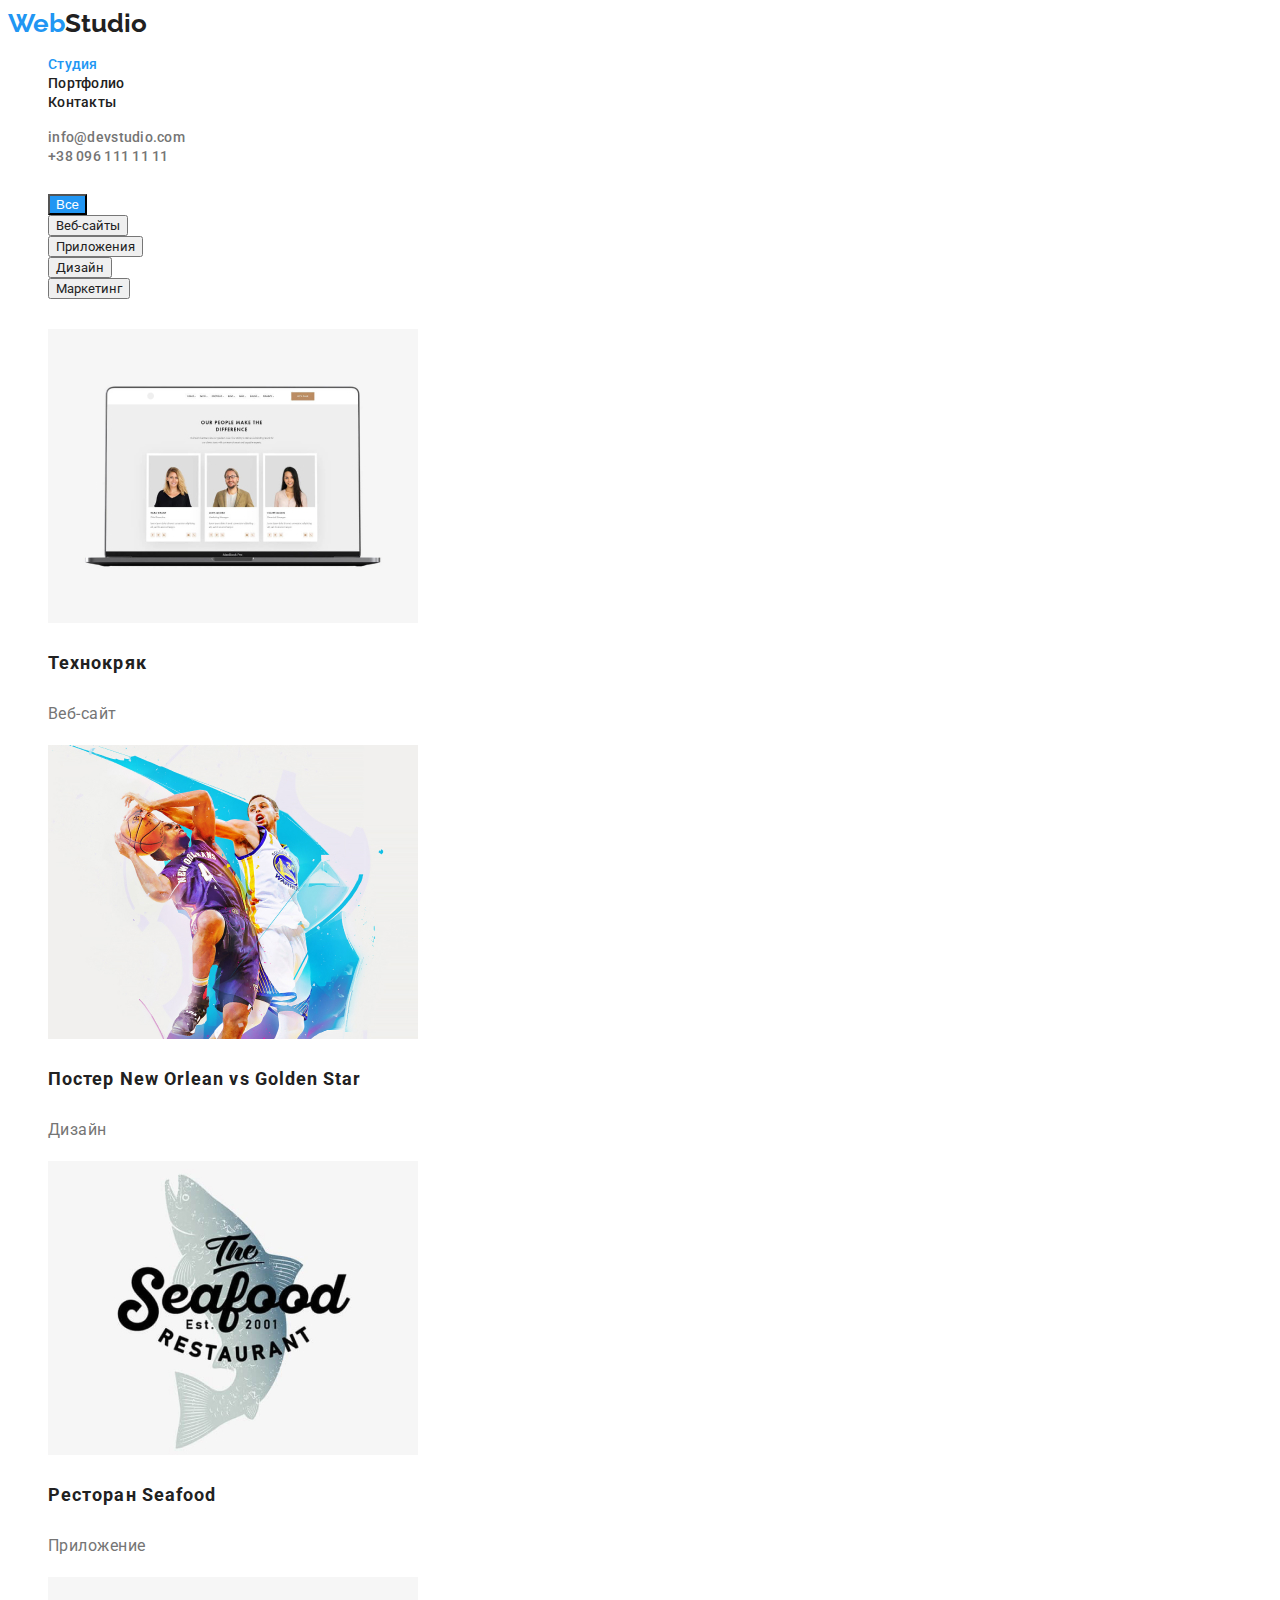
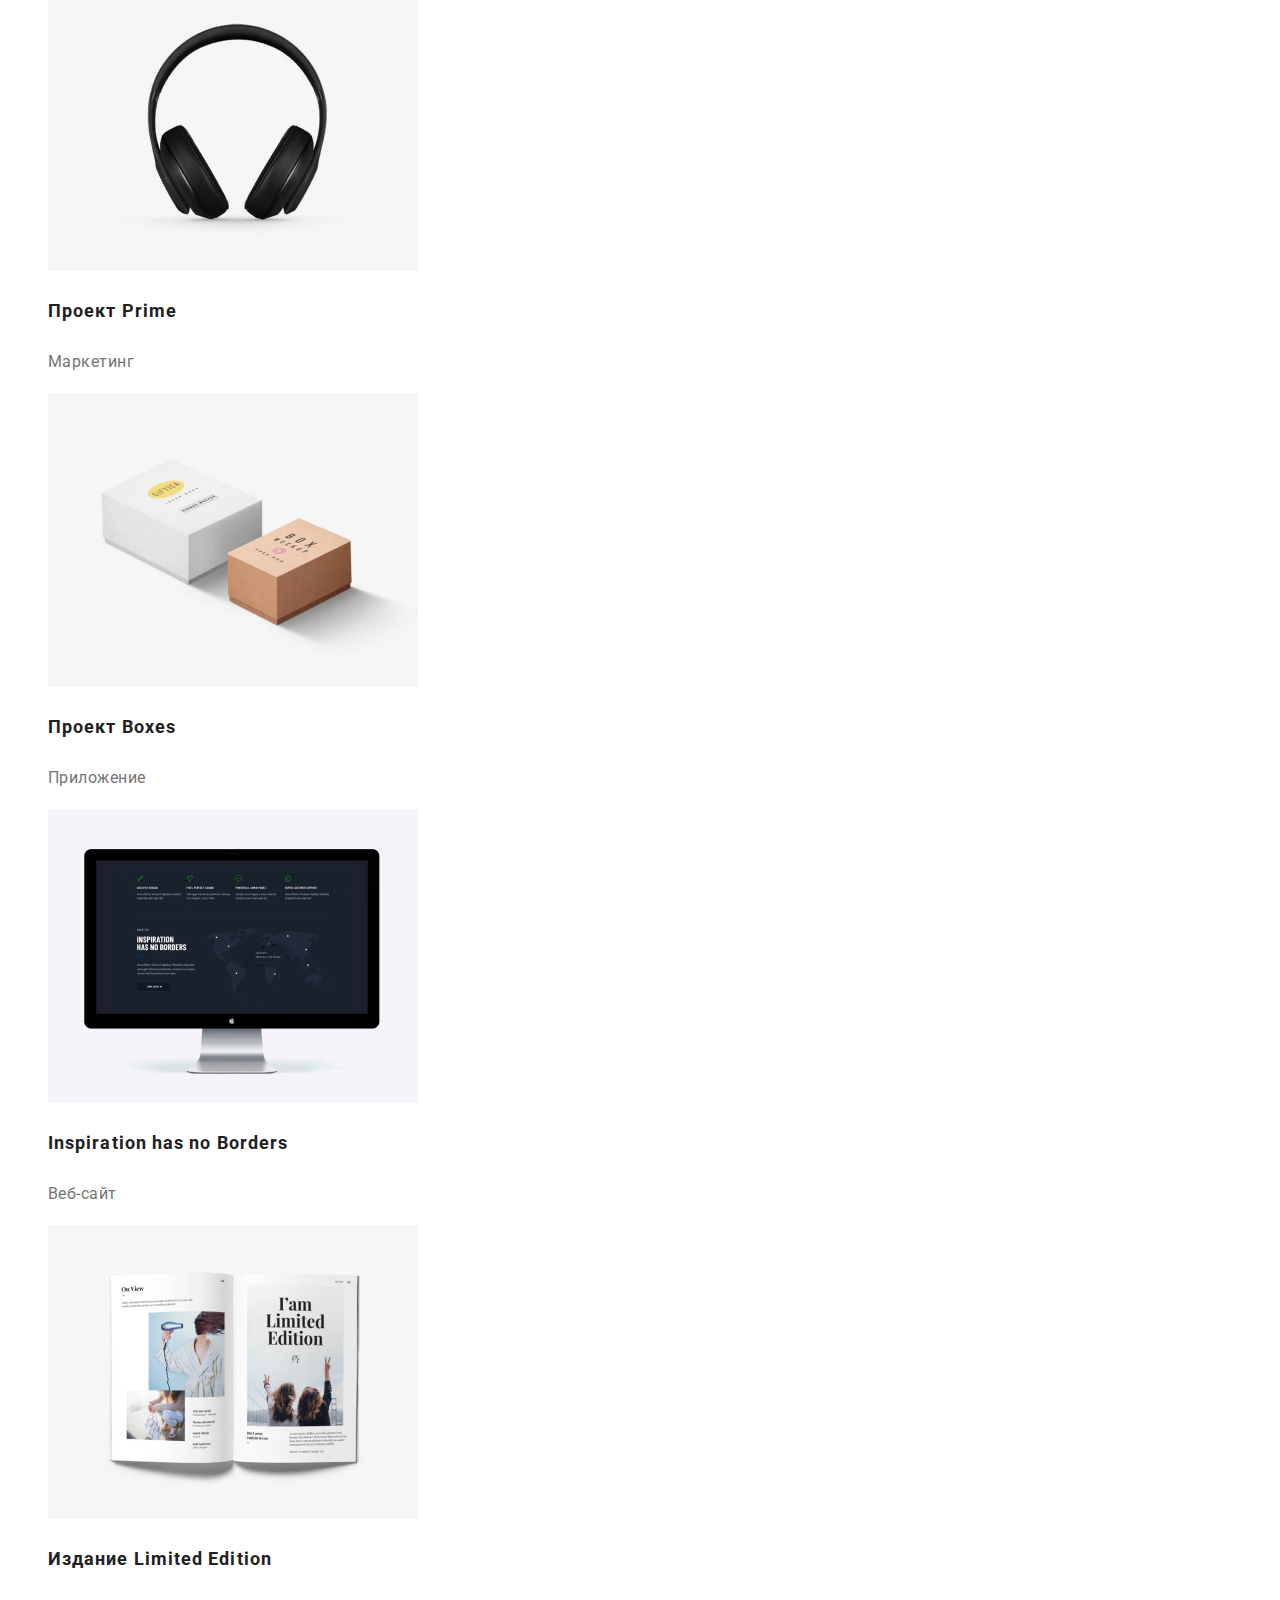
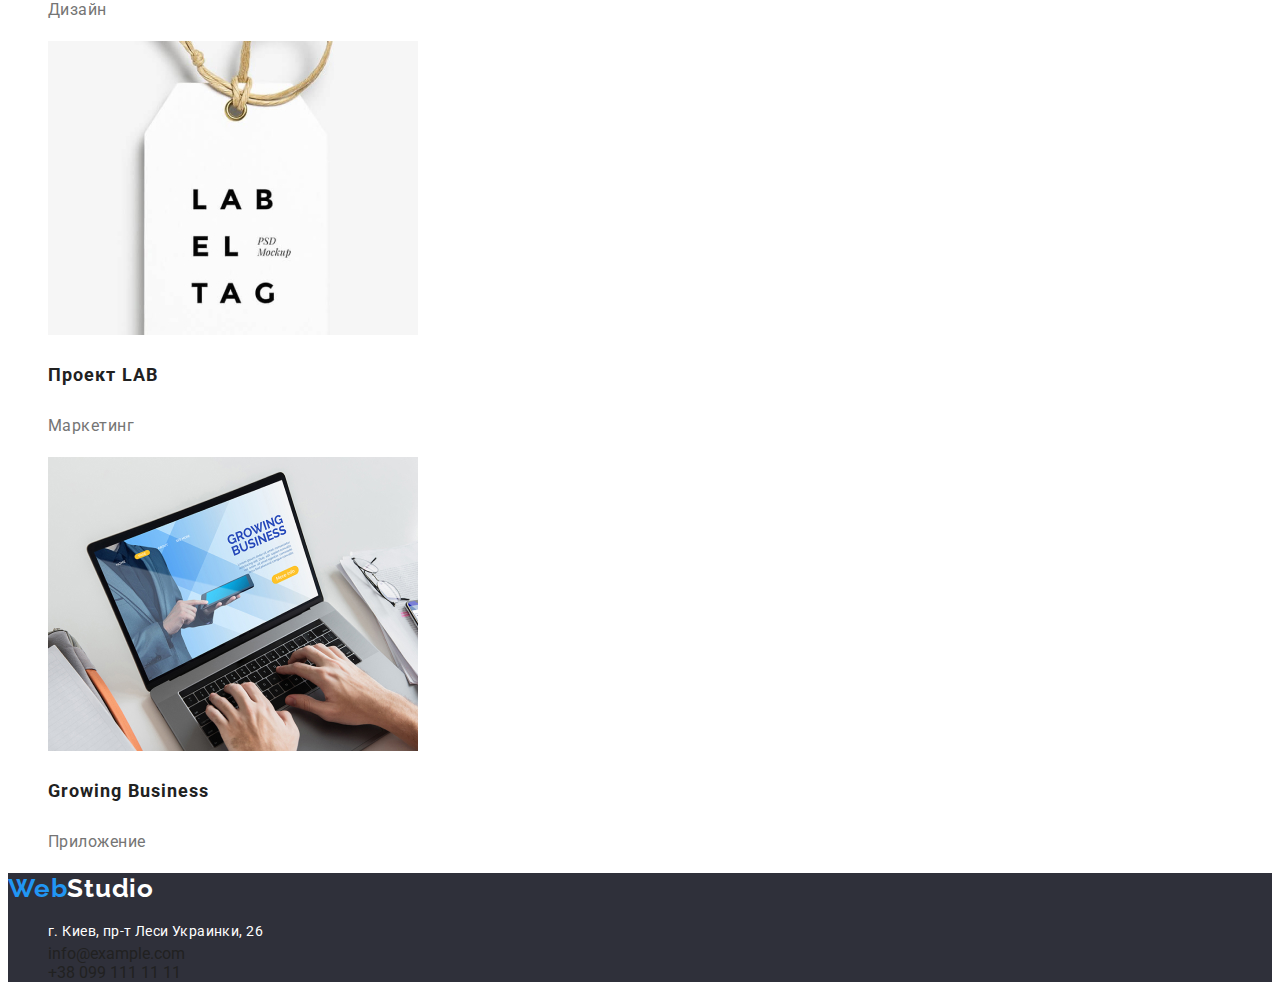
==== commit 05ab4be8: "Добавление cursor, pointer для кнопок, стили для Футера" ====
--- a/porfolio.html
+++ b/porfolio.html
@@ -42,25 +42,27 @@
         <!--Фильтр страницы-->
         <ul class="list">
           <li>
-            <button type="button" class="portfolio-button current-btn">
+            <button type="button" class="portfolio-button-pointer current-btn">
               Все
             </button>
           </li>
           <li>
-            <button type="button" class="button-secondary link">
+            <button type="button" class="button-secondary-pointer link">
               Веб-сайты
             </button>
           </li>
           <li>
-            <button type="button" class="button-secondary link">
+            <button type="button" class="button-secondary-pointer link">
               Приложения
             </button>
           </li>
           <li>
-            <button type="button" class="button-secondary link">Дизайн</button>
+            <button type="button" class="button-secondary-pointer link">
+              Дизайн
+            </button>
           </li>
           <li>
-            <button type="button" class="button-secondary link">
+            <button type="button" class="button-secondary-pointer link">
               Маркетинг
             </button>
           </li>
--- a/css/styles.css
+++ b/css/styles.css
@@ -74,8 +74,7 @@
 .current,
 .nav-link:hover,
 .nav-link:focus {
-  background-color: var(--accent-color);
-  color: var(--primary-light-color);
+  color: var(--accent-color);
 }
 
 /* Auth-nav*/
@@ -138,16 +137,20 @@
 .button:focus {
   background-color: var(--accent-second-color);
 }
-
-.button-secondary link {
-  color: var(--primary-text-color);
-  background-color: var(--third-text-color);
-  font-family: inherit;
-  font-style: normal;
+.button,
+.portfolio-btn-pointer,
+.current-btn,
+.button-secondary-pointer {
+  cursor: pointer;
+}
+.button-secondary link:hover,
+.button-secondary link:focus {
+  background-color: var(--accent-color);
+  color: var(--primary-white-text-color);
+  font-family: inherit;
   font-weight: 500;
   font-size: 16px;
   line-height: 1.63;
-
   text-align: center;
   letter-spacing: 0.03em;
 }
@@ -163,6 +166,7 @@
   letter-spacing: 0.03em;
   border-radius: 4px;
 }
+
 .current-btn,
 .portfolio-btn:hover,
 .portfolio-btn:focus {
@@ -273,16 +277,14 @@
 }
 .logo {
   color: var(--title-text-color);
-  background-color: var(--primary-black-color);
-  font-family: Raleway;
+  font-family: Raleway, sans-serif;
   font-size: 26px;
   line-height: 1.19;
   text-decoration: none;
 }
 .logo-first-footer {
   color: var(--accent-color);
-  background-color: var(--primary-black-color);
-  font-family: Raleway;
+  font-family: Raleway, sans-serif;
   font-weight: 700;
   font-size: 26px;
   line-height: 31px;
@@ -291,8 +293,7 @@
 
 .logo-second-footer {
   color: var(--primary-white-text-color);
-  background-color: var(--primary-black-color);
-  font-family: Raleway;
+  font-family: inherit;
   font-weight: 700;
   font-size: 26px;
   line-height: 31px;
@@ -301,7 +302,6 @@
 
 .contacts-adress {
   color: var(--primary-white-text-color);
-  background-color: var(--primary-black-color);
   font-family: inherit;
   font-style: normal;
   font-weight: 400;
@@ -313,7 +313,6 @@
 
 contacts-link-down {
   color: rgba(255, 255, 255, 0.6);
-  background-color: var(--primary-black-color);
   font-family: inherit;
   font-style: normal;
   font-weight: 400;
